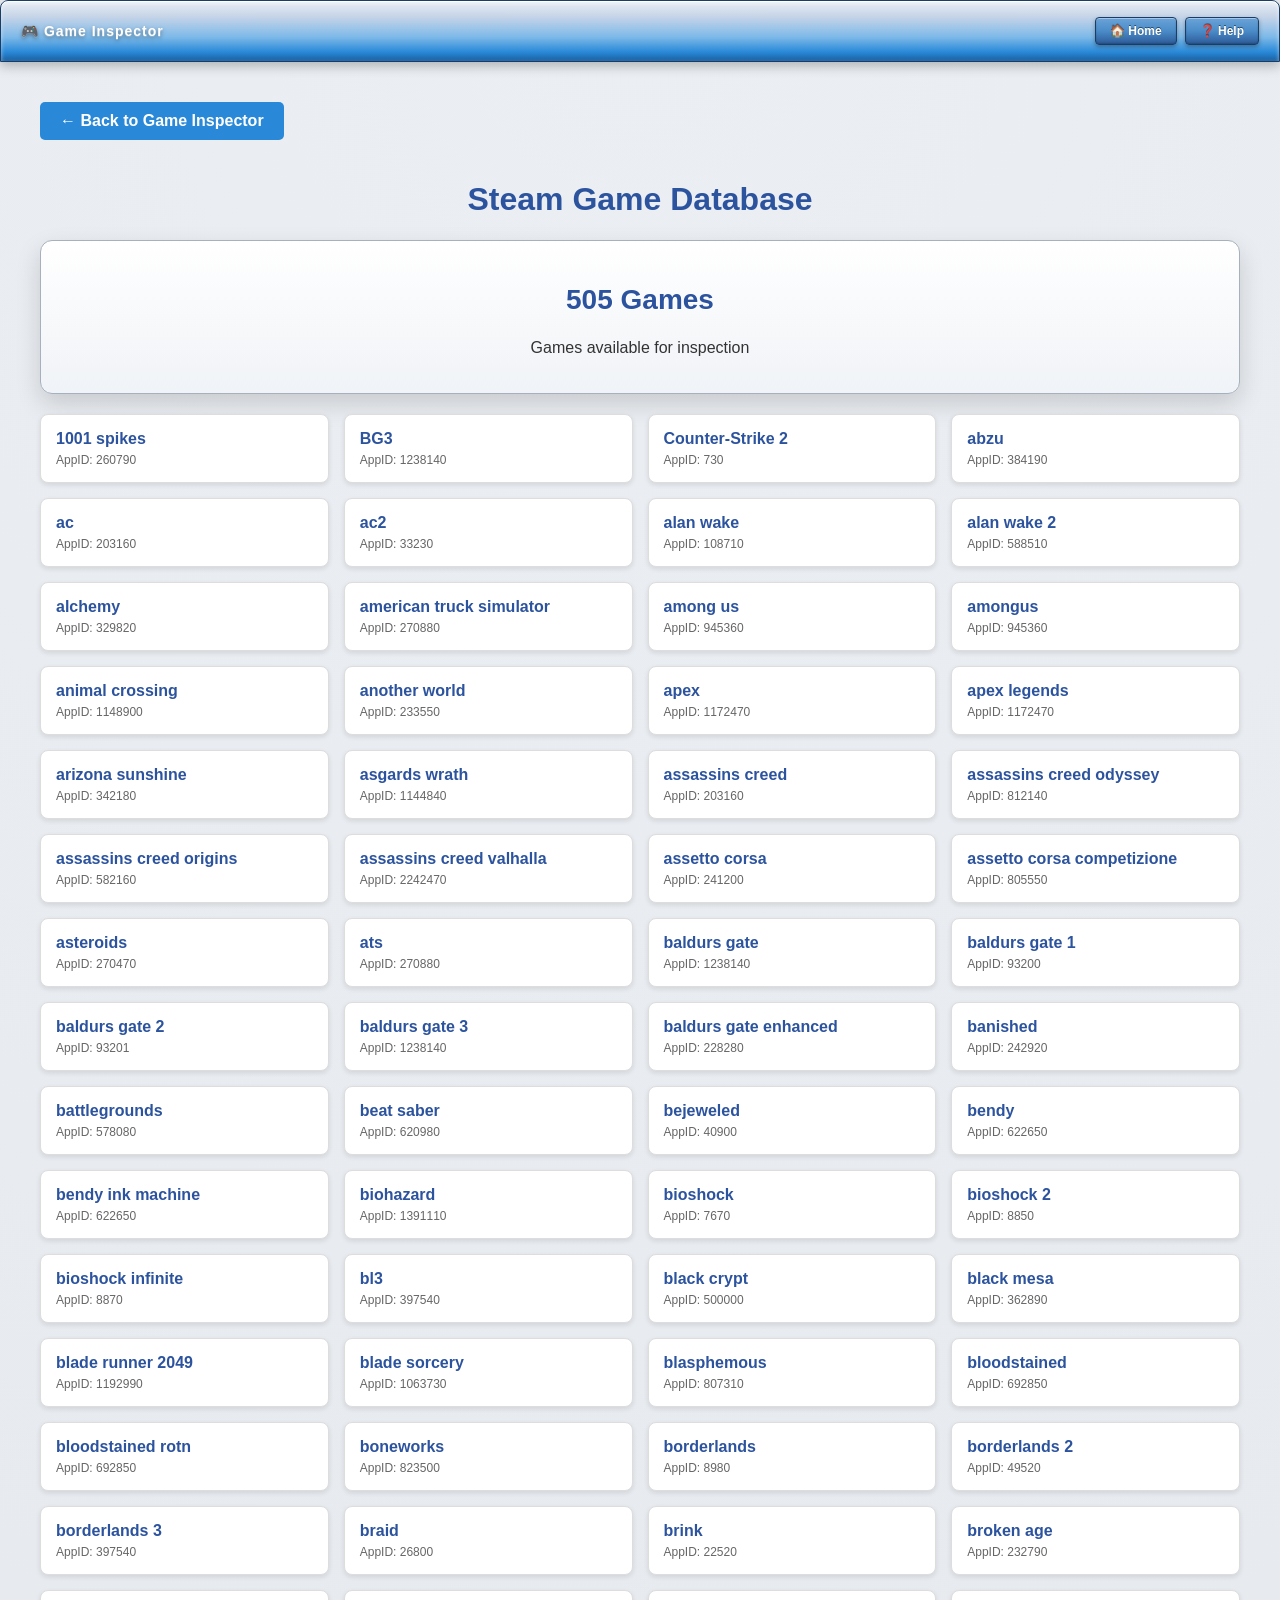
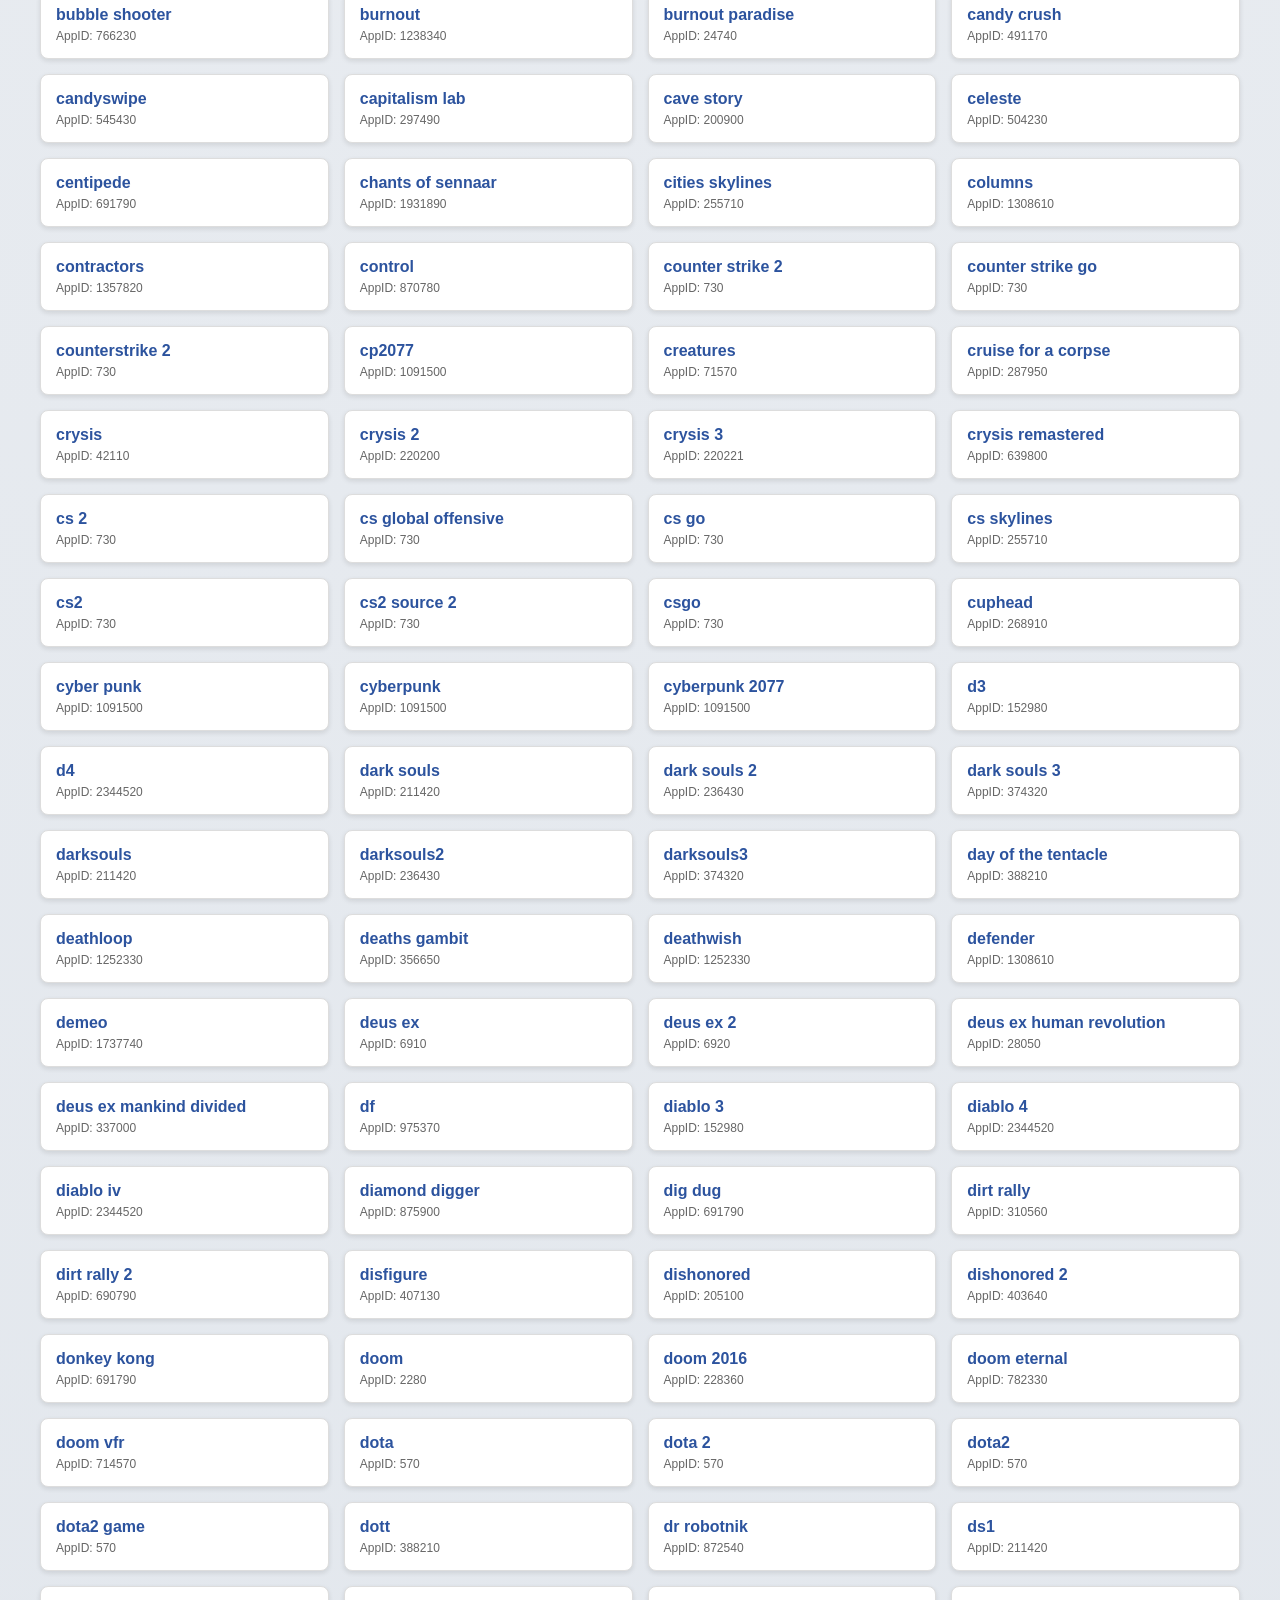
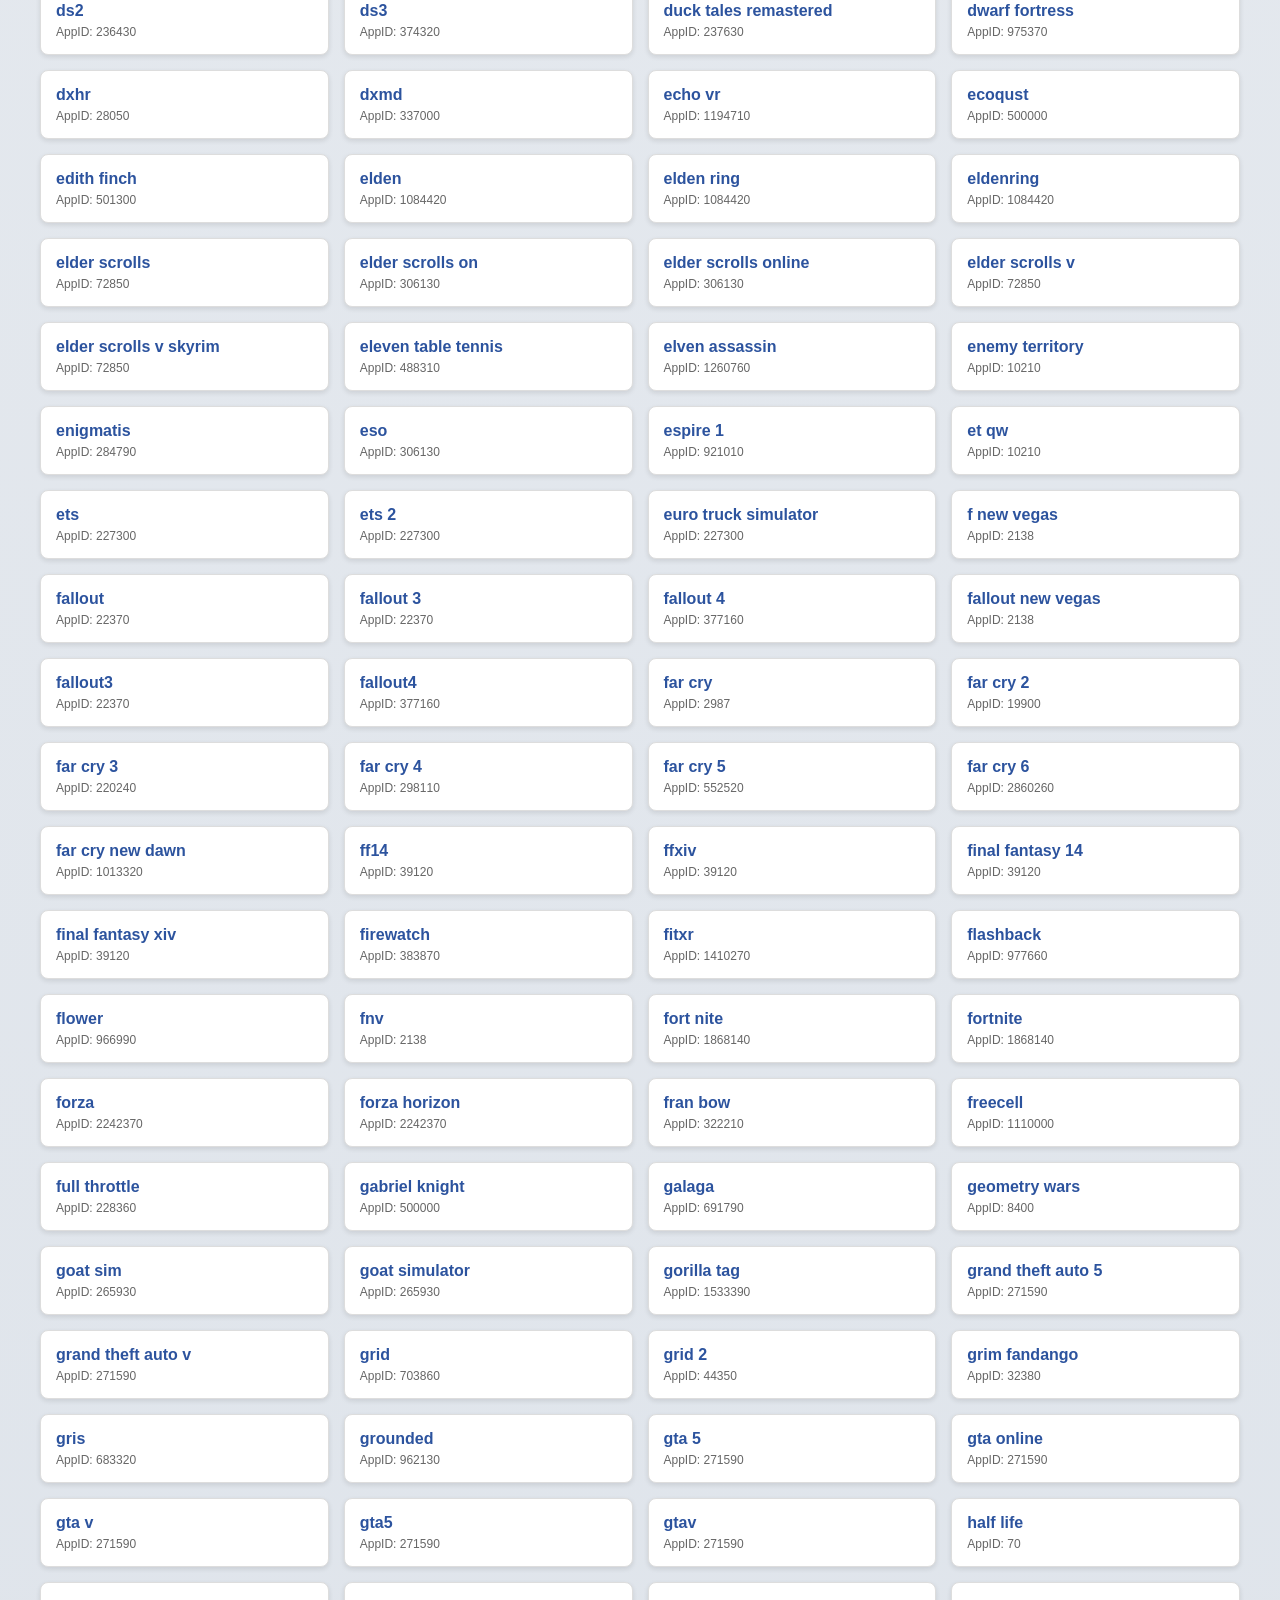
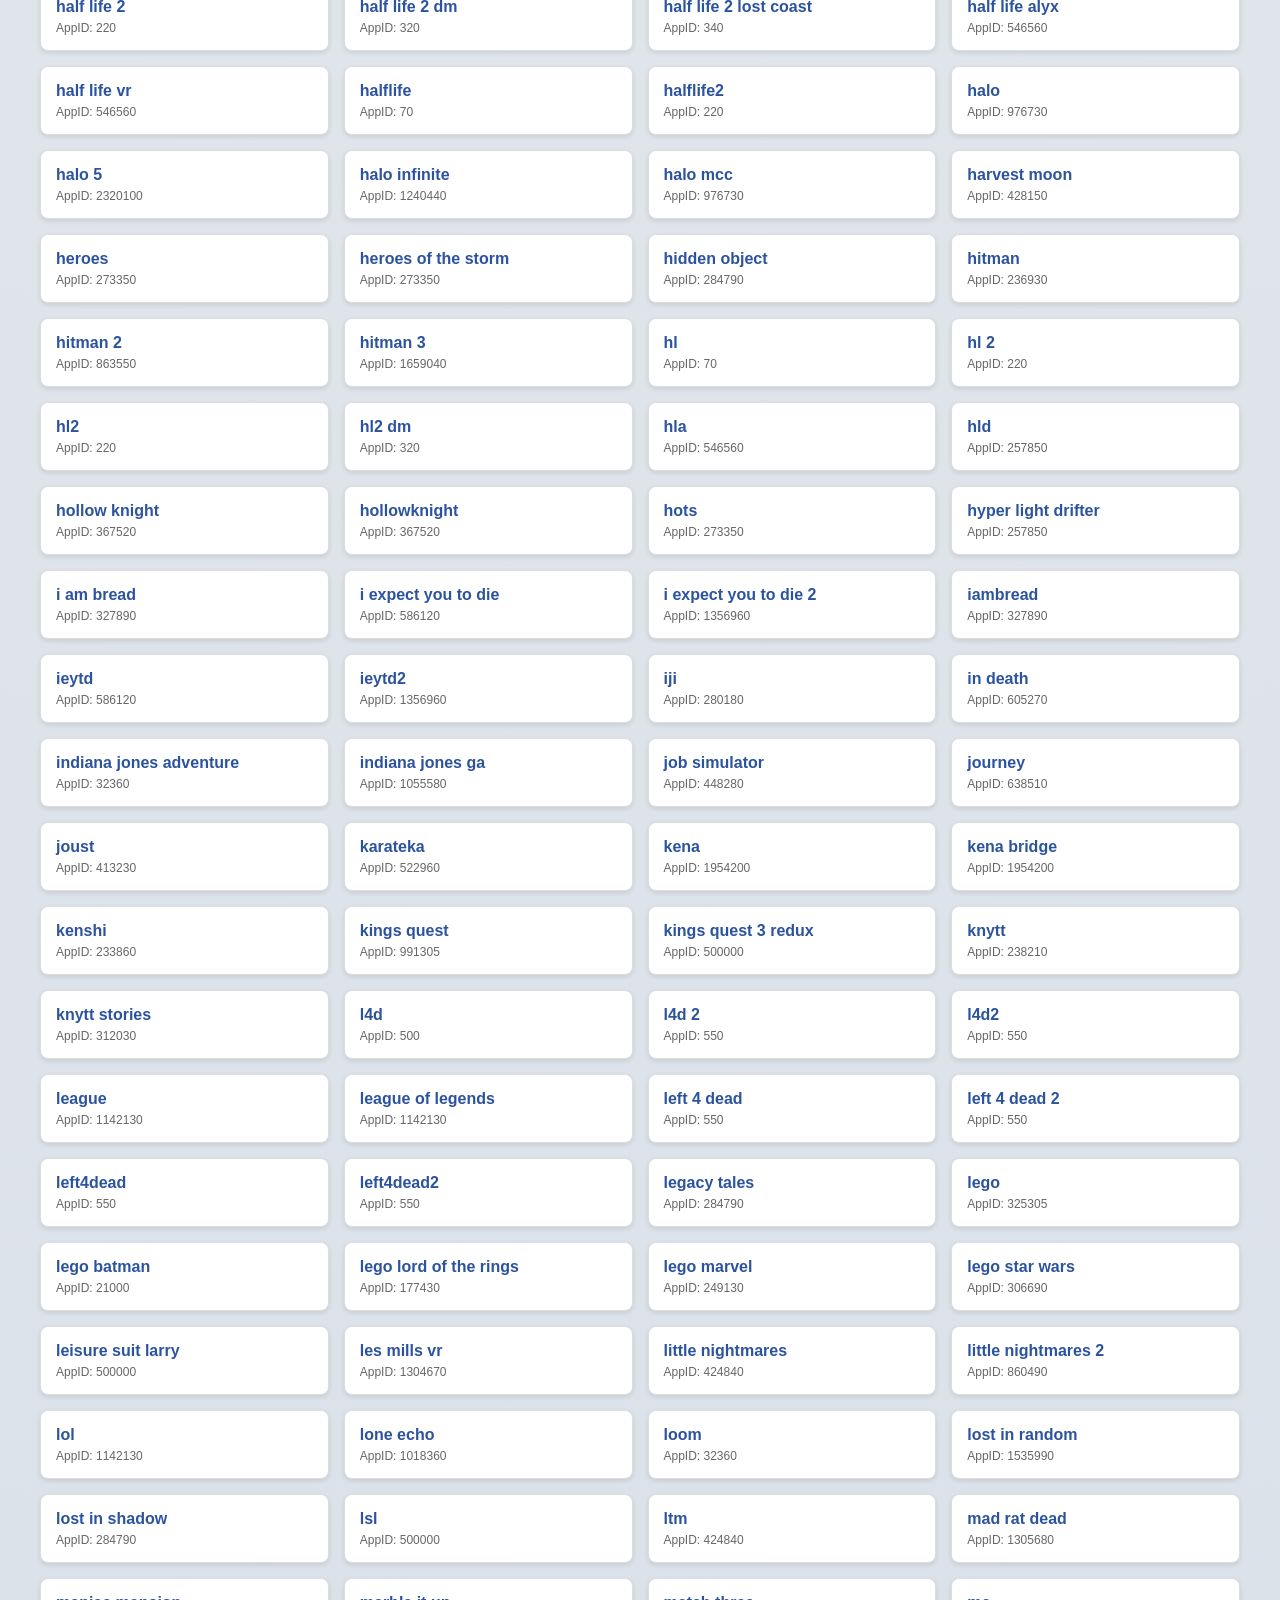
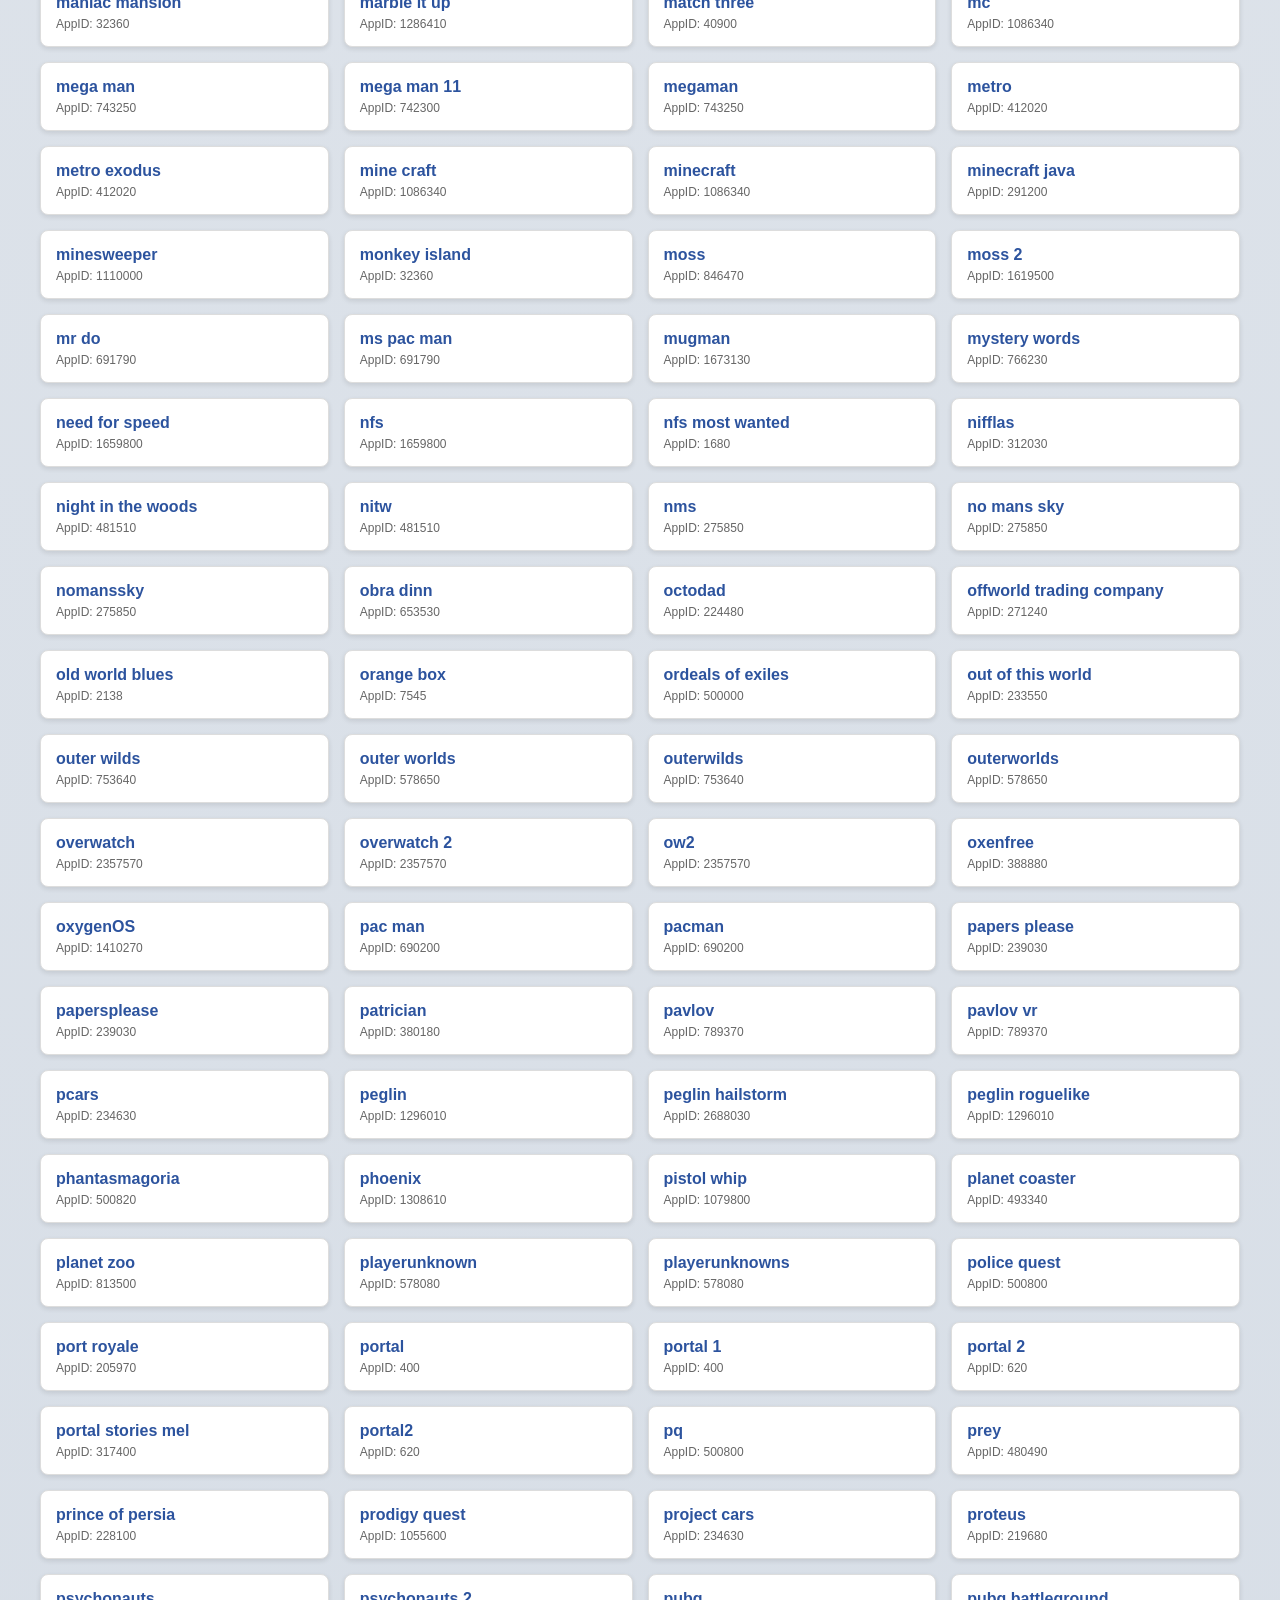
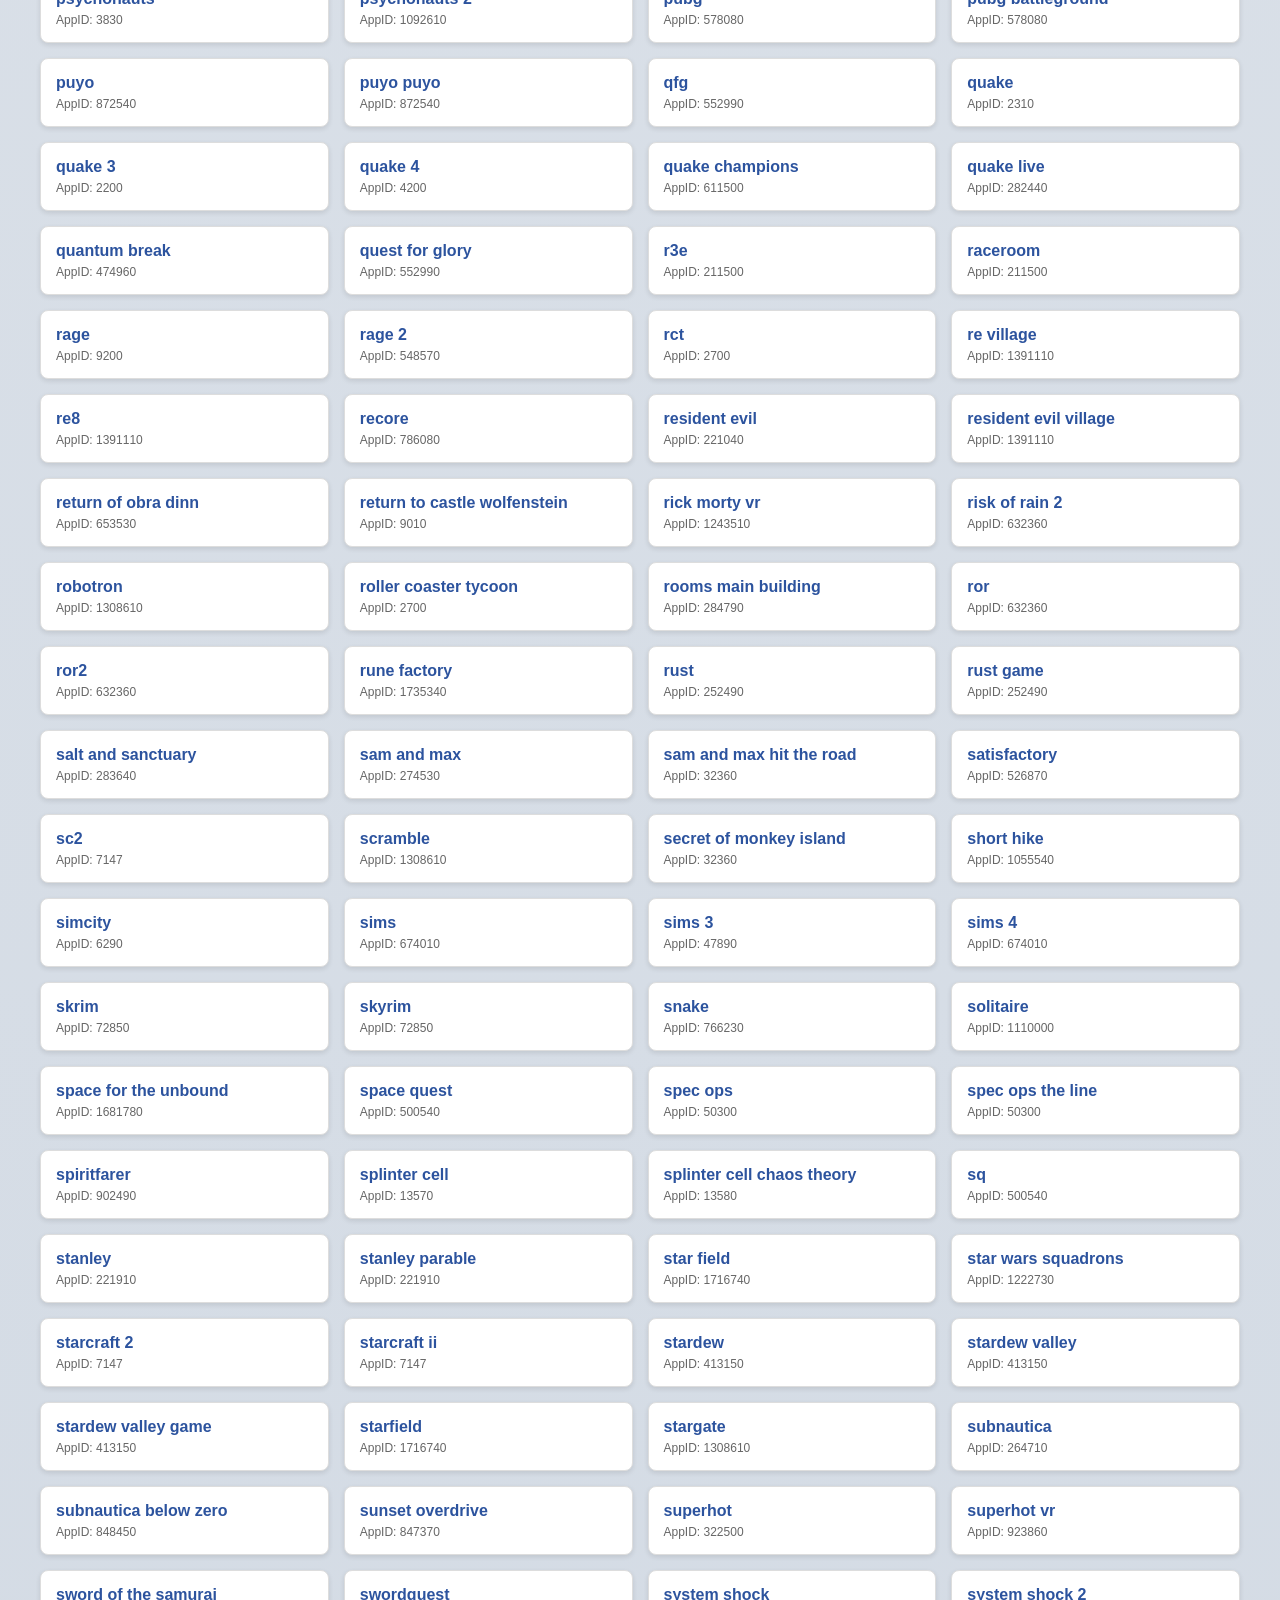
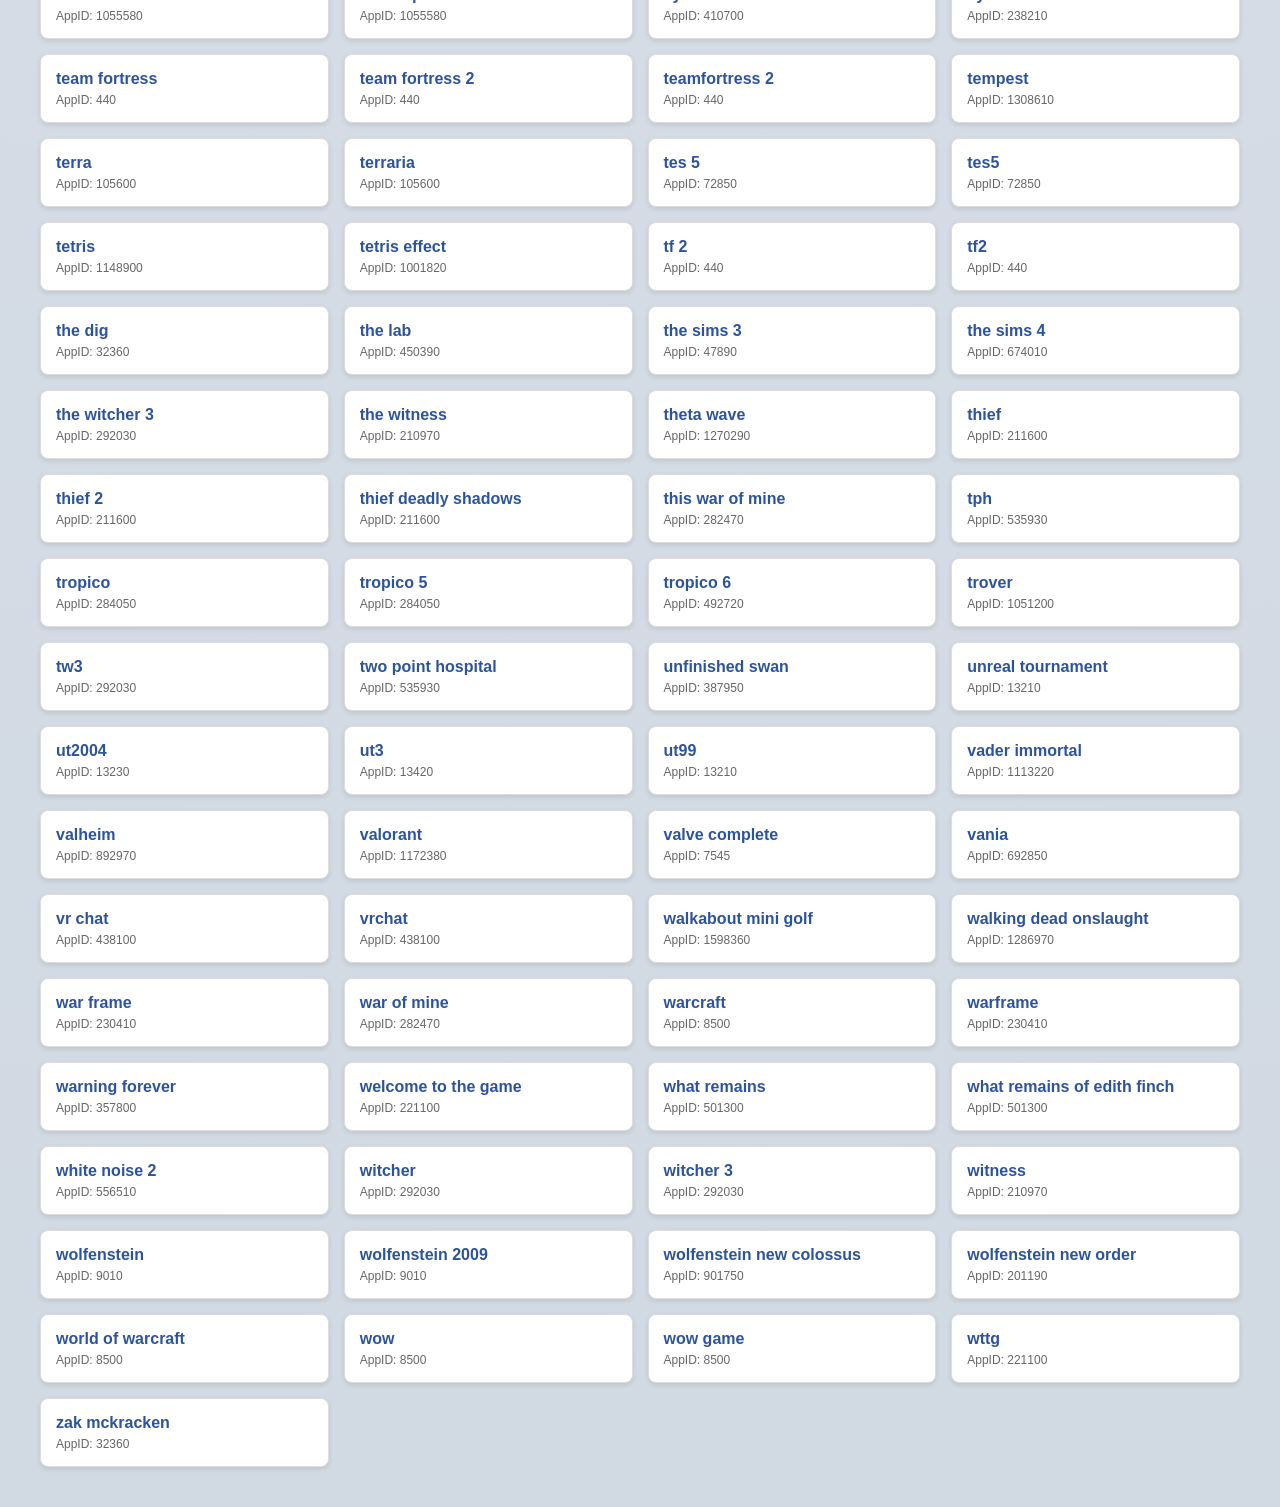
==== gamelist.html @ e7cc4b13 "Version 2.0" ====
<!DOCTYPE html>
<html lang="en">
<head>
    <meta charset="UTF-8">
    <meta name="viewport" content="width=device-width, initial-scale=1.0">
    <title>Steam Game Database - Game Inspector</title>
    <link rel="stylesheet" href="CSS & JS/style.css">

</head>
<body>
    <!-- Glossy Taskbar -->
    <div class="glossy-taskbar">
        <div class="taskbar-content">
            <div class="taskbar-logo">🎮 Game Inspector</div>
            <div class="taskbar-buttons">
                <a href="index.html" class="taskbar-btn" style="text-decoration: none; color: white;">🏠 Home</a>
                <a href="index.html#help" class="taskbar-btn" style="text-decoration: none; color: white;">❓ Help</a>
            </div>
        </div>
    </div>

    <div class="game-list-container">
        <a href="index.html" class="back-btn">← Back to Game Inspector</a>
        
        <h1 style="color: #2c539e; text-align: center;">Steam Game Database</h1>
        
        <div class="game-stats">
            <h2 id="total-games">Loading...</h2>
            <p>Games available for inspection</p>
        </div>
        
        <div id="game-list" class="game-grid">
            <!-- Games will be populated here -->
        </div>
    </div>

    <script src="CSS & JS/script.js"></script>
    <script>
        // Function to display game list
        function displayGameList() {
            // Wait for GAME_DATABASE to be available
            if (typeof GAME_DATABASE === 'undefined') {
                setTimeout(displayGameList, 100);
                return;
            }
            
            const gameListDiv = document.getElementById('game-list');
            const totalGamesDiv = document.getElementById('total-games');
            
            // Get all game names (keys) from database
            const gameNames = Object.keys(GAME_DATABASE);
            const totalGames = gameNames.length;
            
            // Update total count
            totalGamesDiv.textContent = `${totalGames} Games`;
            
            // Create game items
            gameNames.sort().forEach(gameName => {
                const gameId = GAME_DATABASE[gameName];
                
                const gameItem = document.createElement('div');
                gameItem.className = 'game-item';
                gameItem.innerHTML = `
                    <div class="game-name">${gameName}</div>
                    <div class="game-id">AppID: ${gameId}</div>
                `;
                
                // Make it clickable to go back to inspector
                gameItem.style.cursor = 'pointer';
                gameItem.onclick = () => {
                    // Store the game name in localStorage to pre-fill the input
                    localStorage.setItem('selectedGame', gameName);
                    window.location.href = 'index.html';
                };
                
                gameListDiv.appendChild(gameItem);
            });
        }
        
        // Load the game list when page loads
        window.addEventListener('load', displayGameList);
    </script>
</body>
</html>
---- CSS & JS/style.css ----
/* Tổng thể nền tảng Web 2.0 */
body {
    background-color: #d1d9e3;
    background-image: radial-gradient(circle at top, #ebeef2 0%, #d1d9e3 100%);
    font-family: "Segoe UI", Tahoma, Geneva, Verdana, sans-serif;
    color: #333;
    margin: 20px;
}

h2 {
    color: #2c539e;
    text-shadow: 1px 1px 0px #fff;
    font-size: 28px;
}

/* Ô nhập liệu bóng loáng */
input[type="text"] {
    padding: 10px;
    border: 1px solid #999;
    border-radius: 20px; /* Bo tròn kiểu Web 2.0 */
    box-shadow: inset 0 2px 4px rgba(0,0,0,0.2);
    outline: none;
    font-size: 14px;
}

/* Nút bấm hiệu ứng Glass/Glossy */
button, .ios-btn {
    background: linear-gradient(to bottom, #7db9e8 0%, #2989d8 50%, #1e5799 100%);
    border: 1px solid #143d6b;
    border-radius: 6px;
    color: white;
    padding: 8px 18px;
    font-weight: bold;
    cursor: pointer;
    text-shadow: 0 -1px 0 rgba(0,0,0,0.5);
    box-shadow: 0 2px 5px rgba(0,0,0,0.3), inset 0 1px 0 rgba(255,255,255,0.4);
    transition: all 0.2s;
}

button:hover, .ios-btn:hover {
    background: linear-gradient(to bottom, #8ec5f0 0%, #3596e8 50%, #2262ab 100%);
    box-shadow: 0 3px 8px rgba(0,0,0,0.4), inset 0 1px 0 rgba(255,255,255,0.5);
}

button:active, .ios-btn:active {
    box-shadow: inset 0 2px 5px rgba(0,0,0,0.5);
    transform: translateY(1px);
}

/* Card chứa thông tin game */
.glossy-card {
    background: #fdfdfd;
    background: linear-gradient(to bottom, #ffffff 0%, #f0f3f7 100%);
    border: 1px solid #a6b1bd;
    border-radius: 12px;
    padding: 20px;
    box-shadow: 0 10px 25px rgba(0,0,0,0.15);
    margin-top: 20px;
}

.glossy-card h1 {
    color: #1a3a6d;
    border-bottom: 2px solid #2989d8;
    padding-bottom: 10px;
    margin-top: 0;
}

/* Các hàng thông tin */
.ios-row {
    background: #fff;
    border: 1px solid #ddd;
    margin-bottom: 2px;
    padding: 12px;
    display: flex;
    justify-content: space-between;
    box-shadow: 0 1px 2px rgba(0,0,0,0.05);
}

/* Phần hiển thị Review */
.ios-section {
    border: 1px solid #c0cdd9;
    background: #fff;
    border-radius: 8px;
    overflow: hidden;
    margin-bottom: 15px;
}

/* Grid Artworks bóng bẩy */
.artwork-frame {
    border: 4px solid #fff;
    outline: 1px solid #ccc;
    box-shadow: 0 5px 15px rgba(0,0,0,0.2);
    transition: transform 0.3s cubic-bezier(0.175, 0.885, 0.32, 1.275);
}

.artwork-frame:hover {
    transform: scale(1.05);
    box-shadow: 0 8px 25px rgba(0,0,0,0.3);
}

/* Ảnh Screenshot */
.screenshot-gallery img {
    border: 5px solid white;
    box-shadow: 0 3px 10px rgba(0,0,0,0.2);
}

/* Hiệu ứng Loading */
.loading {
    color: #2989d8;
    font-weight: bold;
    text-transform: uppercase;
    letter-spacing: 2px;
    animation: pulse 1.5s infinite;
}

@keyframes pulse {
    0% { opacity: 1; }
    50% { opacity: 0.5; }
    100% { opacity: 1; }
}
input[type="text"] {
    padding: 10px;
    border: 1px solid #999;
    /* Thay đổi border-radius từ 20px thành 3px hoặc 4px */
    border-radius: 3px; 
    box-shadow: inset 0 1px 3px rgba(0,0,0,0.1); /* Đổ bóng nhẹ phía trong */
    outline: none;
    font-size: 14px;
    background-color: white;
}

.artwork-frame {
    background: #fff;
    padding: 10px;
    border: 1px solid #ccc;
    box-shadow: 0 4px 10px rgba(0,0,0,0.2);
    display: flex;
    justify-content: center;
    align-items: center;
    overflow: hidden;
    /* Giới hạn kích thước khung */
    max-width: 450px; 
    margin: 0 auto;
}

.artwork-frame img {
    /* Ép ảnh phải vừa khít khung nhưng không quá 500px */
    max-width: 100%;
    max-height: 400px; 
    display: block;
    object-fit: contain; /* Giữ nguyên tỉ lệ ảnh, không bị méo */
    cursor: pointer;
    transition: transform 0.3s;
}

.artwork-frame img:hover {
    transform: scale(1.02);
}

.tag-pill {
    display: inline-block;
    background: #f1f5f9;
    border: 1px solid #cbd5e1;
    border-radius: 4px;
    padding: 2px 8px;
    margin: 3px;
    font-size: 11px;
    color: #475569;
    font-weight: 500;
}

.ios-btn {
    background: linear-gradient(to bottom, #4c89d4 0%, #215a9a 100%);
    border: 1px solid #1a4677;
    border-radius: 4px;
    color: white;
    padding: 6px 12px;
    font-size: 12px;
    font-weight: bold;
    cursor: pointer;
    text-shadow: 0 -1px 0 rgba(0,0,0,0.5);
    box-shadow: inset 0 1px 0 rgba(255,255,255,0.3), 0 1px 2px rgba(0,0,0,0.2);
}

.ios-btn:active {
    background: #1a4677;
    box-shadow: inset 0 2px 5px rgba(0,0,0,0.5);
}

/* ============ GLOSSY TASKBAR 2010s STYLE ============ */
.glossy-taskbar {
    background: linear-gradient(to bottom, 
        #e8eef5 0%,
        #c8d5e8 25%,
        #7db9e8 60%,
        #2989d8 85%,
        #1a5fa0 100%);
    border: 1px solid #1a3d66;
    border-radius: 8px 8px 0 0;
    padding: 0;
    margin: -20px -20px 20px -20px;
    box-shadow: 
        inset 0 1px 0 rgba(255,255,255,0.8),
        inset 0 2px 4px rgba(255,255,255,0.5),
        0 4px 12px rgba(0,0,0,0.25);
    height: 60px;
    display: flex;
    align-items: center;
    position: relative;
}

.glossy-taskbar::before {
    content: '';
    position: absolute;
    top: 0;
    left: 0;
    right: 0;
    height: 1px;
    background: linear-gradient(to right, 
        rgba(255,255,255,0.2), 
        rgba(255,255,255,0.6) 50%, 
        rgba(255,255,255,0.2));
    border-radius: 8px 8px 0 0;
}

.taskbar-content {
    display: flex;
    justify-content: space-between;
    align-items: center;
    width: 100%;
    padding: 0 20px;
    position: relative;
    z-index: 1;
}

.taskbar-logo {
    font-weight: bold;
    color: white;
    font-size: 14px;
    text-shadow: 0 2px 4px rgba(0,0,0,0.4), 0 1px 0 rgba(255,255,255,0.3);
    letter-spacing: 1px;
}

.taskbar-buttons {
    display: flex;
    gap: 8px;
}

.taskbar-btn {
    background: linear-gradient(to bottom, 
        #6ba3d8 0%, 
        #4a8cc8 50%, 
        #2d5b99 100%);
    border: 1px solid #1a3d66;
    border-radius: 4px;
    color: white;
    padding: 6px 14px;
    font-size: 12px;
    font-weight: bold;
    cursor: pointer;
    text-shadow: 0 -1px 0 rgba(0,0,0,0.5);
    box-shadow: 
        inset 0 1px 0 rgba(255,255,255,0.4),
        inset 0 -1px 2px rgba(0,0,0,0.2),
        0 2px 4px rgba(0,0,0,0.3);
    transition: all 0.15s ease;
    white-space: nowrap;
}

.taskbar-btn:hover {
    background: linear-gradient(to bottom,
        #7db9e8 0%,
        #5b9dd5 50%,
        #3d6ba8 100%);
    box-shadow: 
        inset 0 1px 0 rgba(255,255,255,0.5),
        inset 0 -1px 2px rgba(0,0,0,0.2),
        0 3px 6px rgba(0,0,0,0.4);
}

.taskbar-btn:active {
    background: linear-gradient(to bottom,
        #4a8cc8 0%,
        #2d5b99 50%,
        #1a3d66 100%);
    box-shadow: 
        inset 0 2px 4px rgba(0,0,0,0.4),
        inset 0 -1px 0 rgba(255,255,255,0.2),
        0 1px 2px rgba(0,0,0,0.2);
    transform: translateY(1px);
}

/* Responsive Taskbar */
@media (max-width: 768px) {
    .glossy-taskbar {
        height: 50px;
    }
    
    .taskbar-content {
        padding: 0 10px;
    }
    
    .taskbar-logo {
        font-size: 12px;
    }
    
    .taskbar-btn {
        padding: 4px 10px;
        font-size: 11px;
    }
    
    .taskbar-buttons {
        gap: 4px;
    }
}

        .game-list-container {
            max-width: 1200px;
            margin: 0 auto;
            padding: 20px;
        }
        .game-stats {
            background: linear-gradient(to bottom, #ffffff 0%, #f0f3f7 100%);
            border: 1px solid #a6b1bd;
            border-radius: 12px;
            padding: 20px;
            margin-bottom: 20px;
            box-shadow: 0 10px 25px rgba(0,0,0,0.15);
            text-align: center;
        }
        .game-grid {
            display: grid;
            grid-template-columns: repeat(auto-fill, minmax(250px, 1fr));
            gap: 15px;
        }
        .game-item {
            background: #fff;
            border: 1px solid #ddd;
            border-radius: 8px;
            padding: 15px;
            box-shadow: 0 2px 5px rgba(0,0,0,0.1);
            transition: transform 0.2s;
        }
        .game-item:hover {
            transform: translateY(-2px);
            box-shadow: 0 4px 10px rgba(0,0,0,0.15);
        }
        .game-name {
            font-weight: bold;
            color: #2c539e;
            margin-bottom: 5px;
        }
        .game-id {
            color: #666;
            font-size: 12px;
        }
        .back-btn {
            display: inline-block;
            margin-bottom: 20px;
            padding: 10px 20px;
            background: #2989d8;
            color: white;
            text-decoration: none;
            border-radius: 5px;
            font-weight: bold;
        }
        .back-btn:hover {
            background: #1e5799;
        }
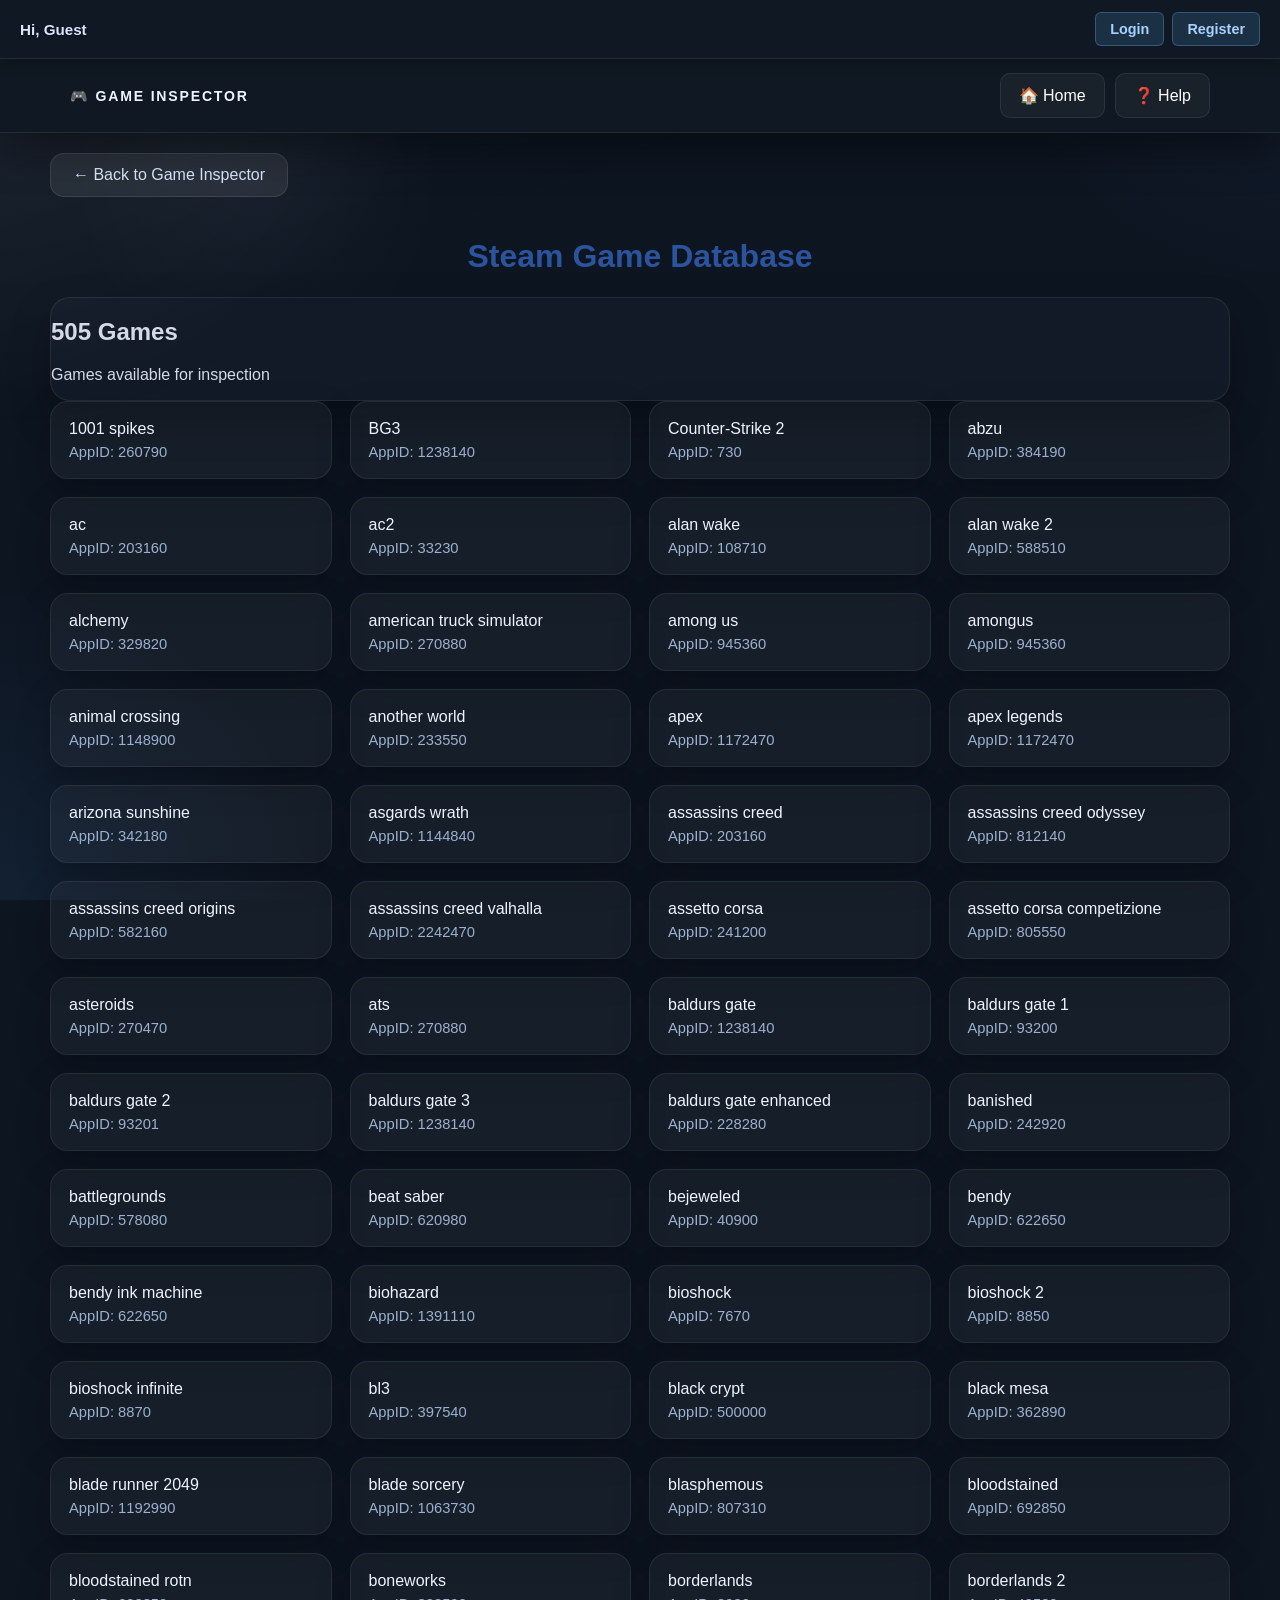
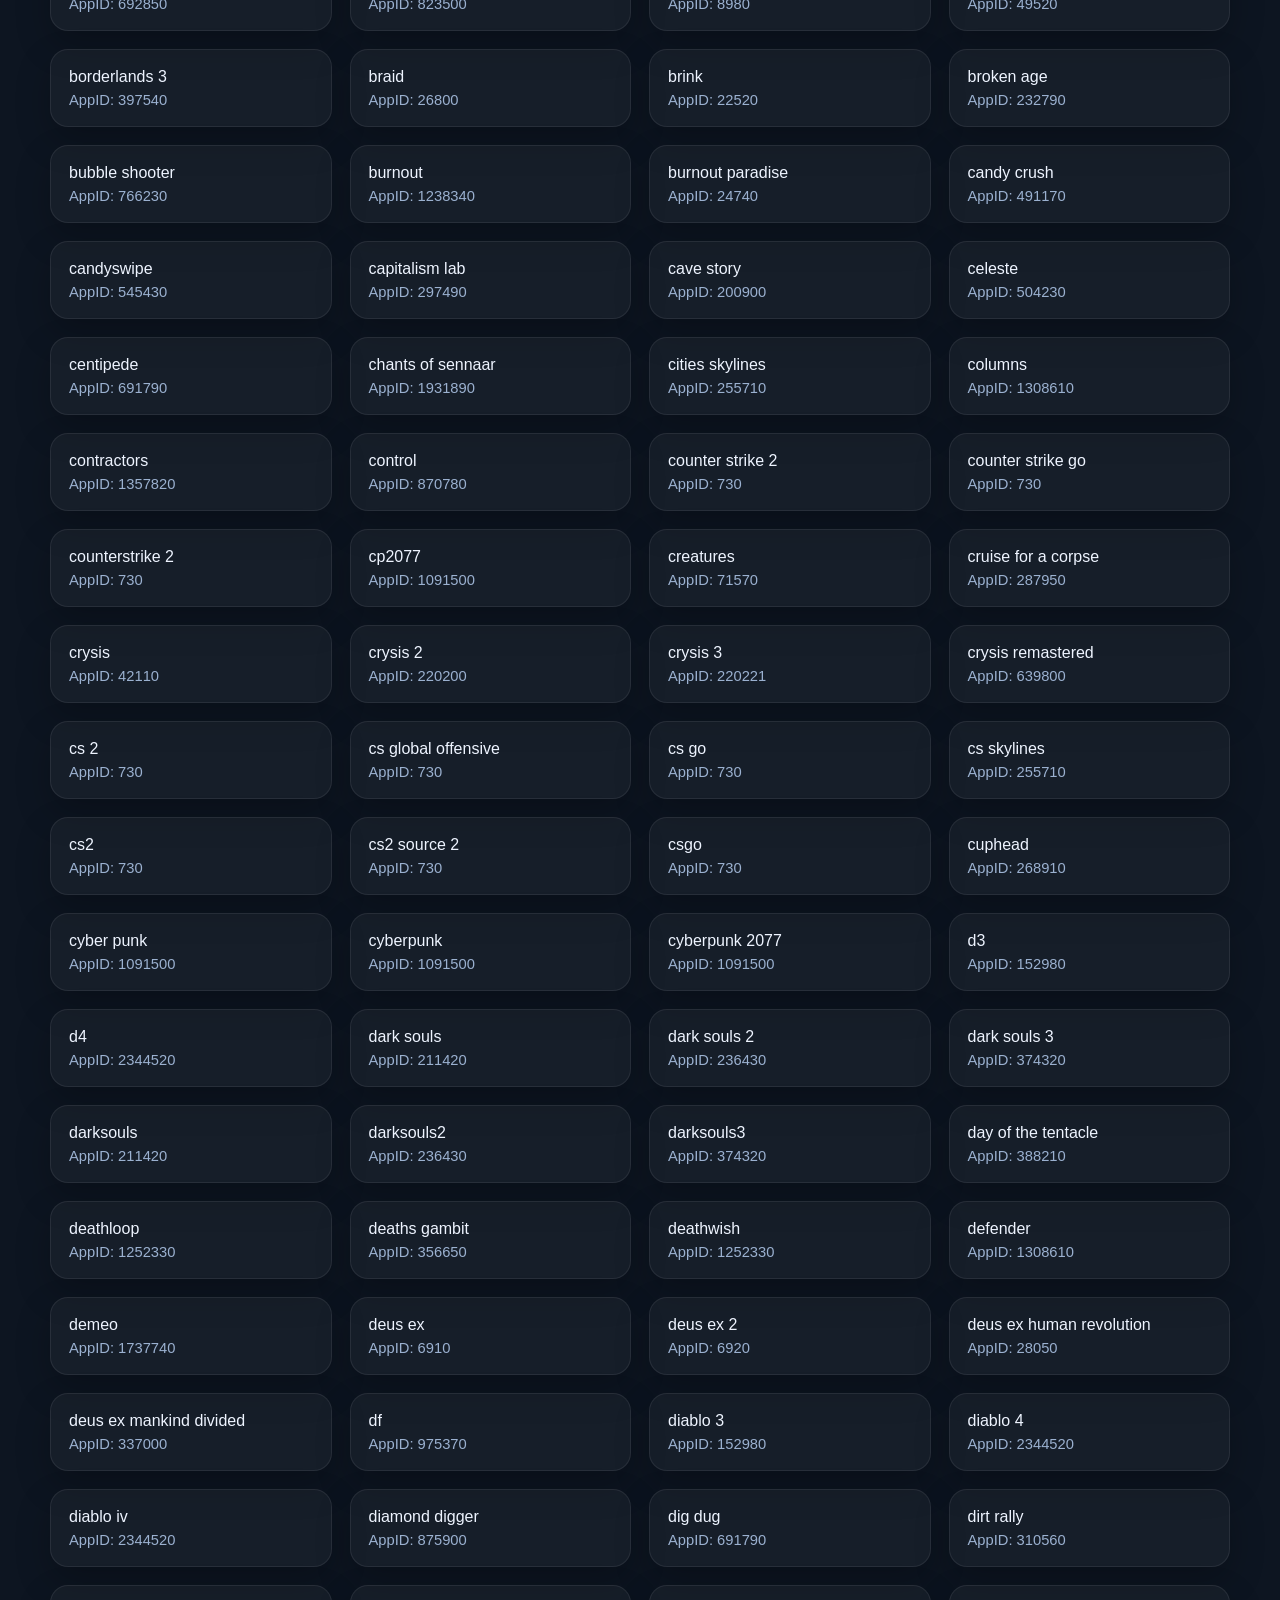
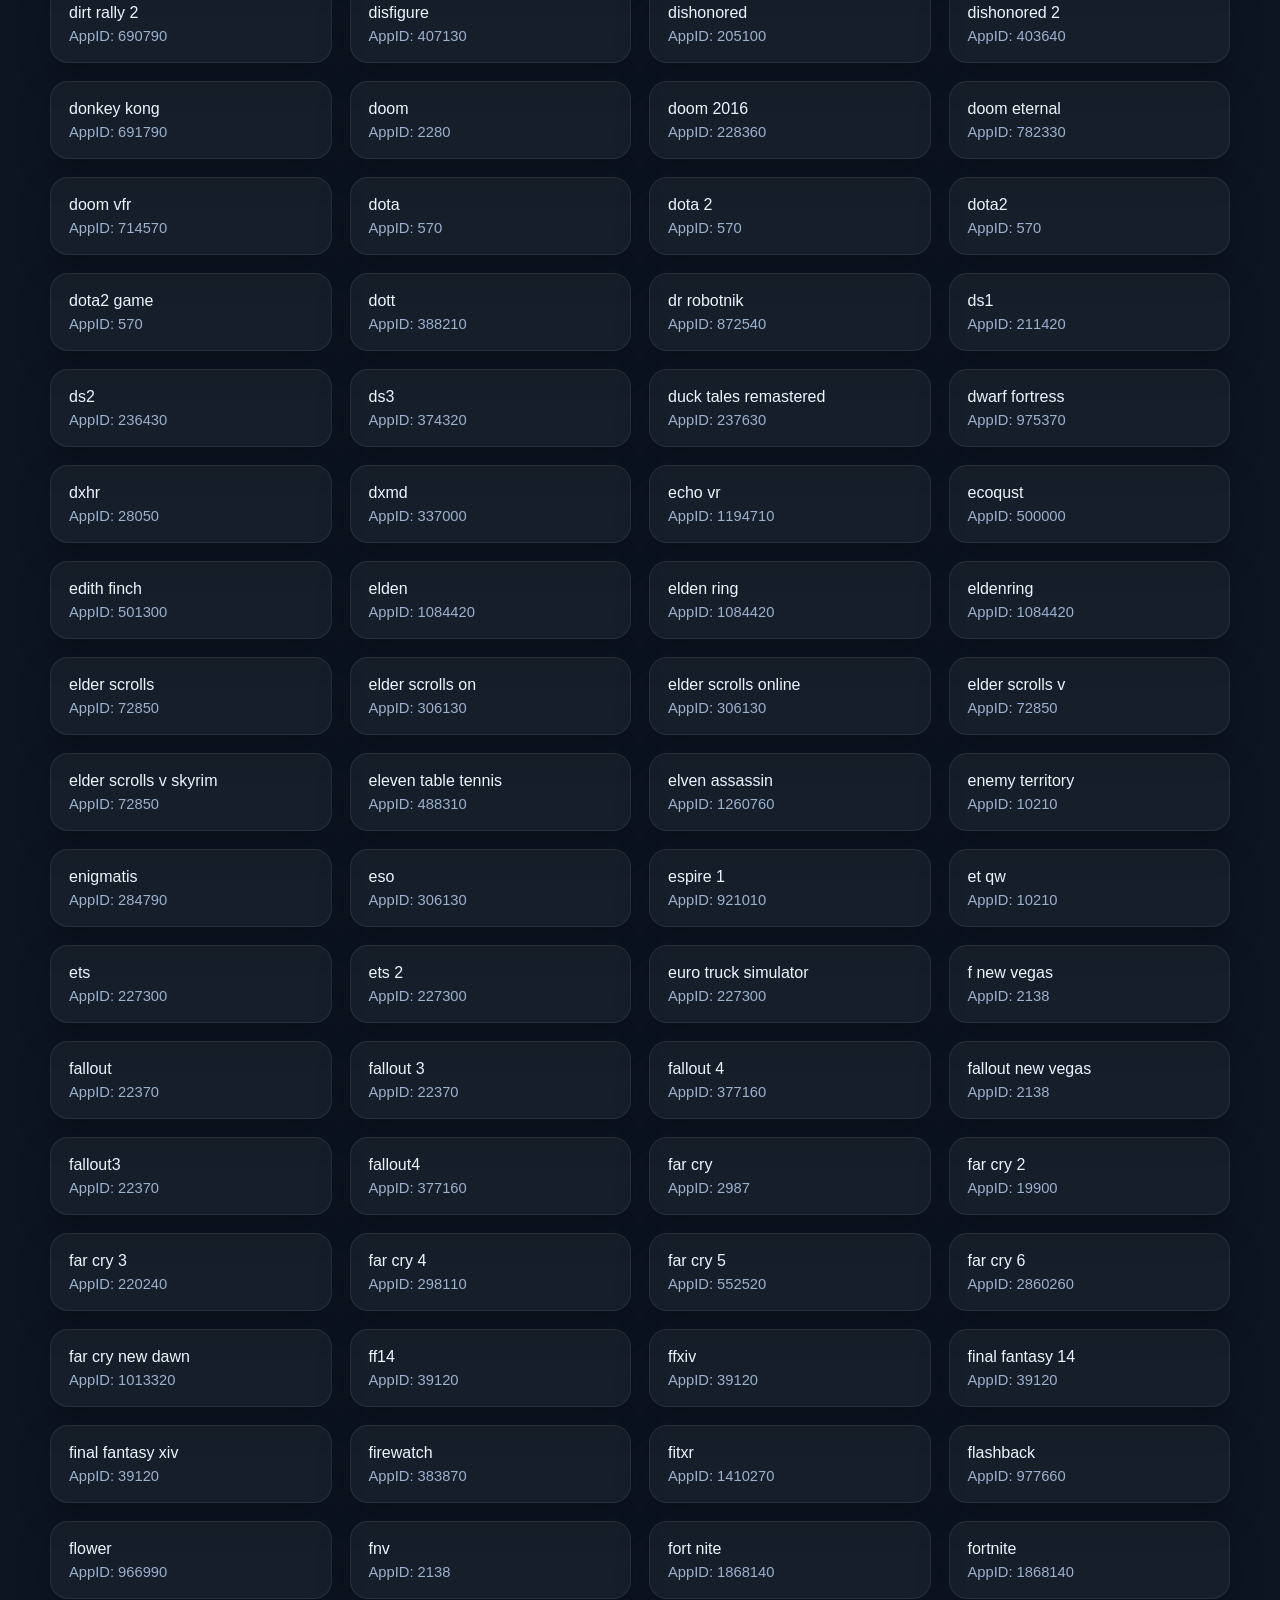
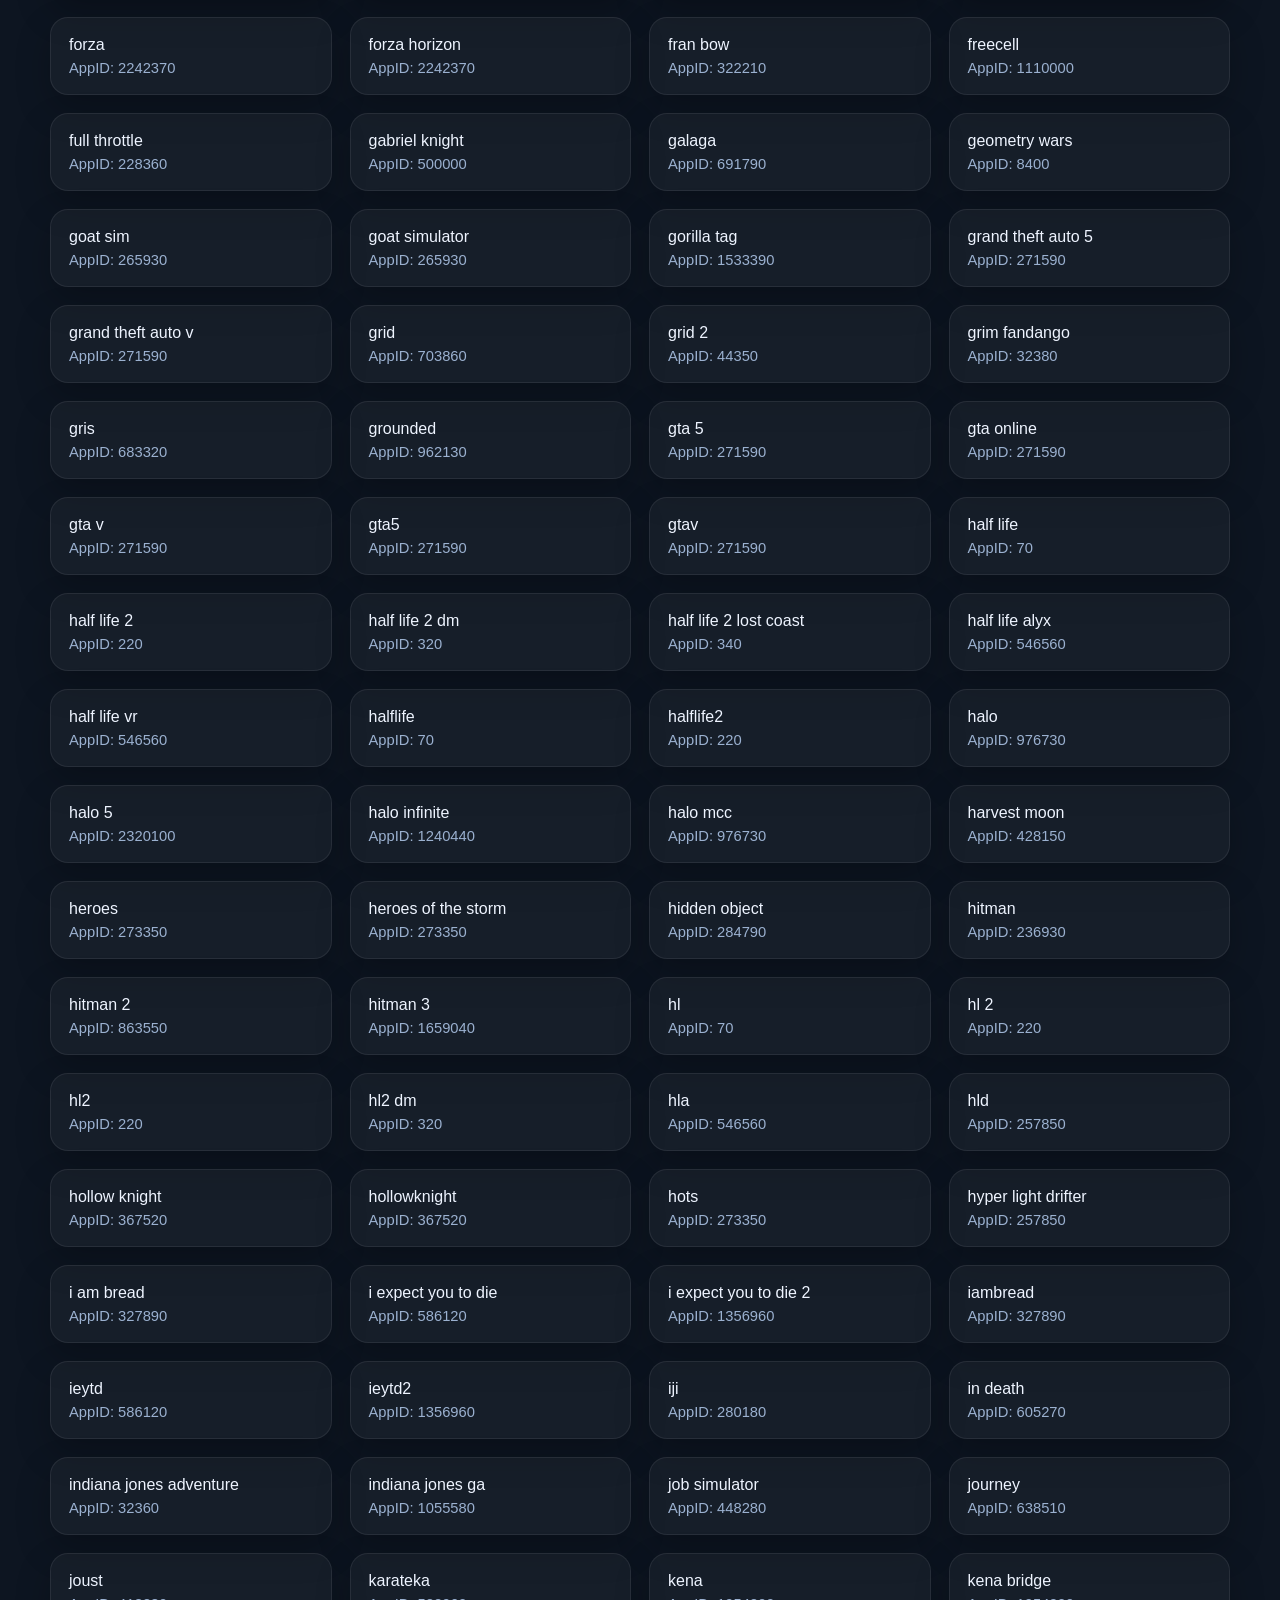
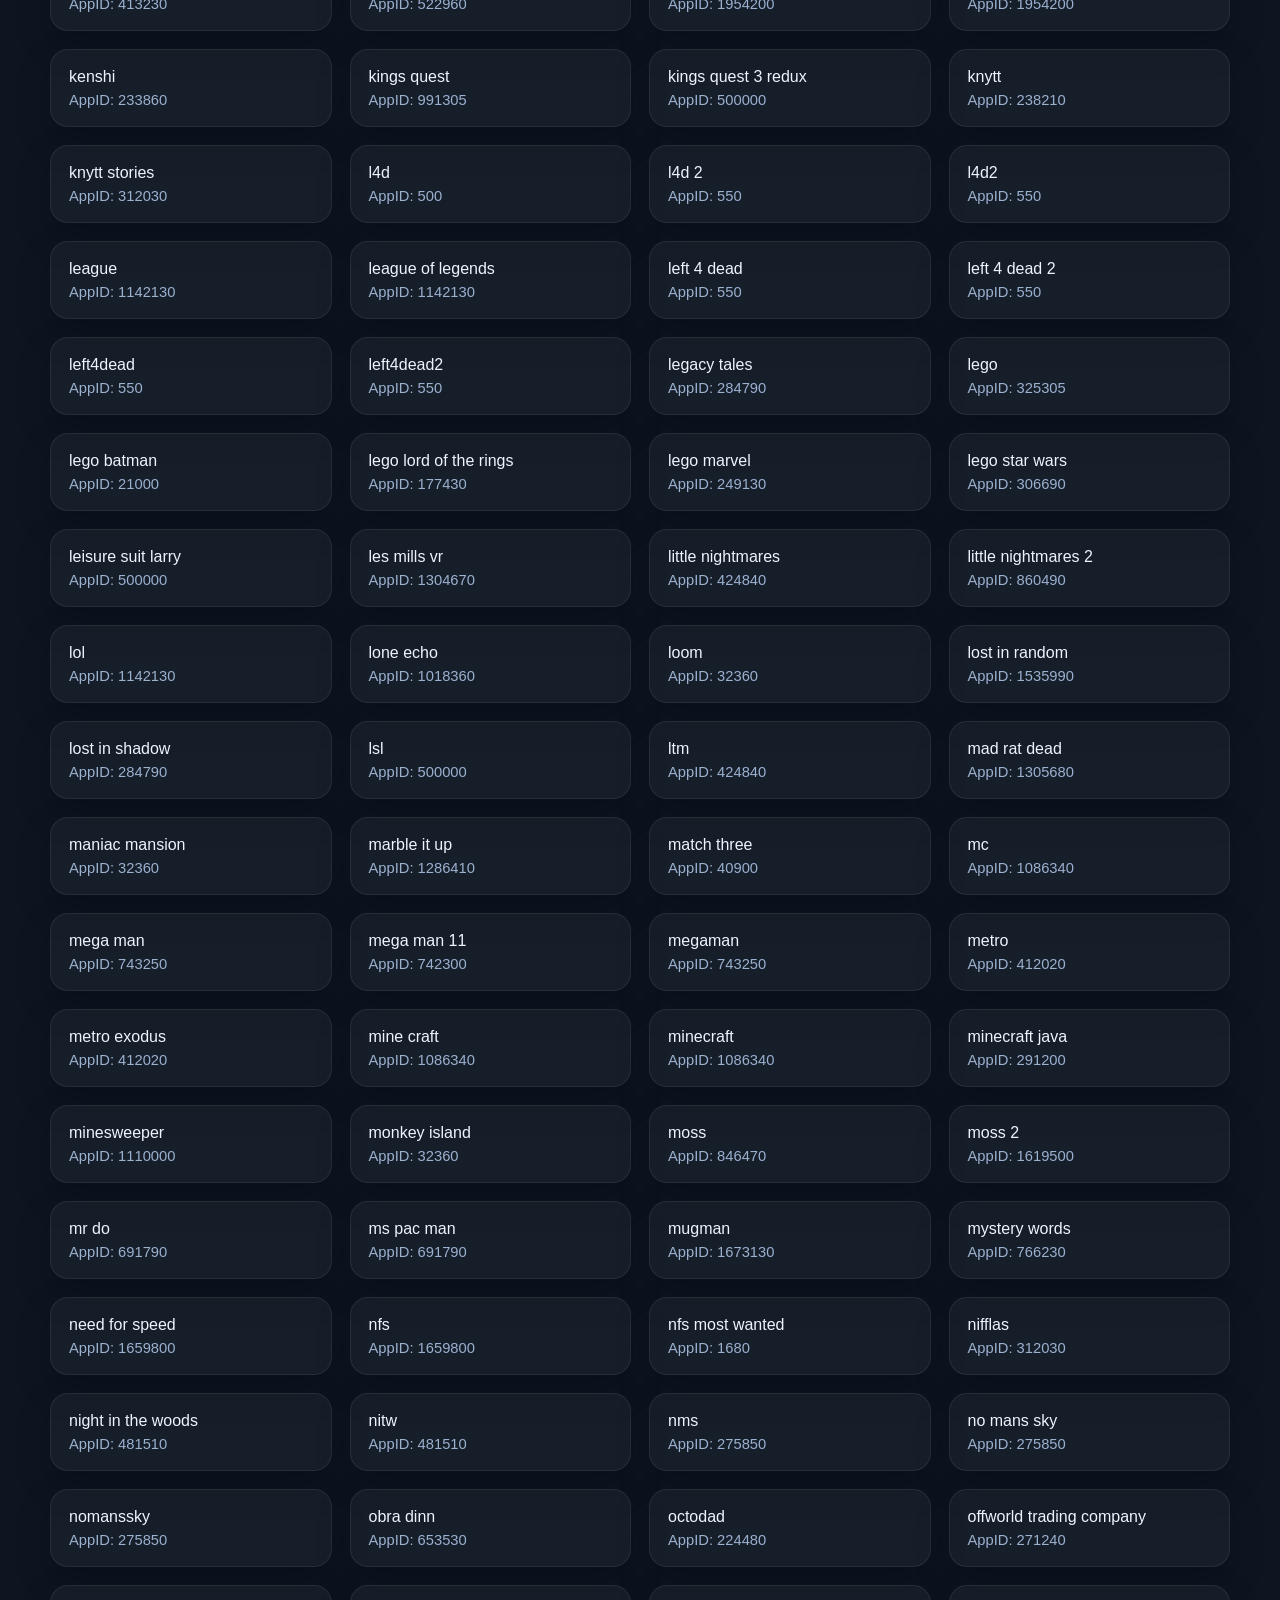
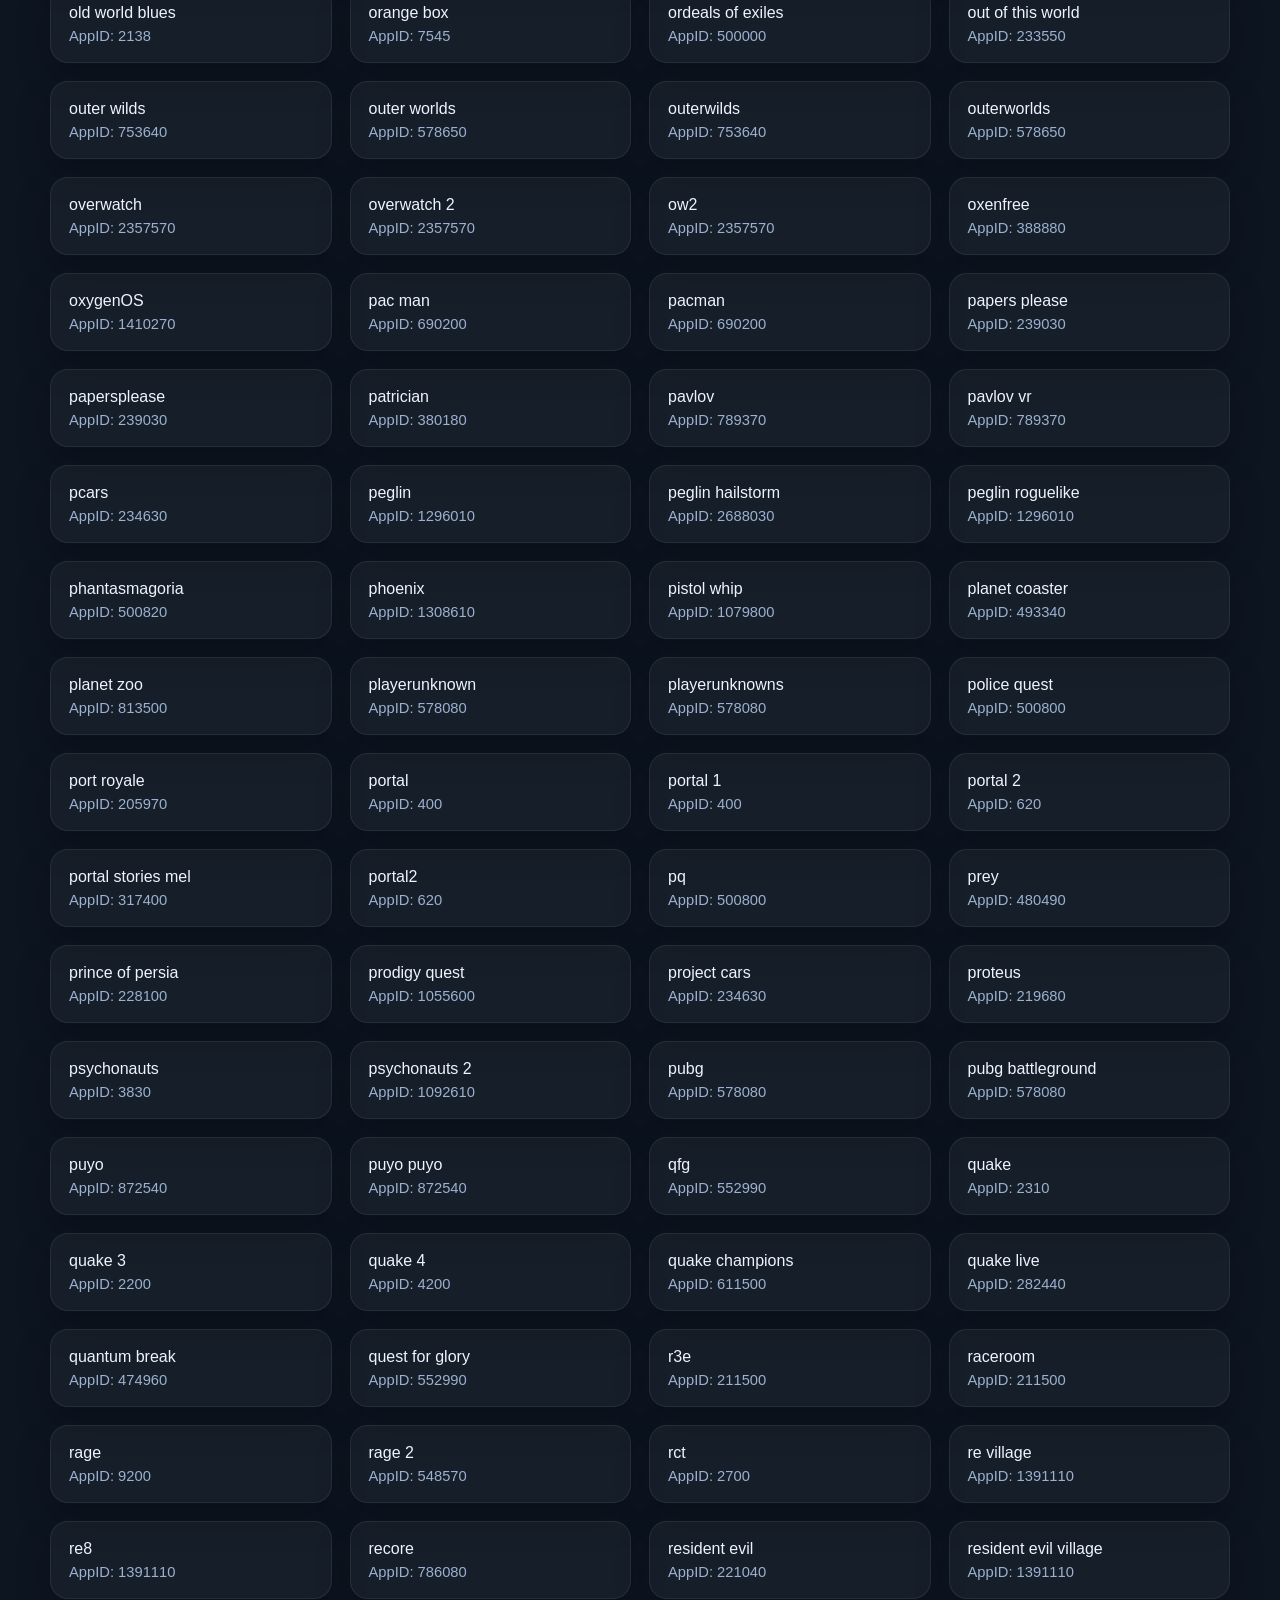
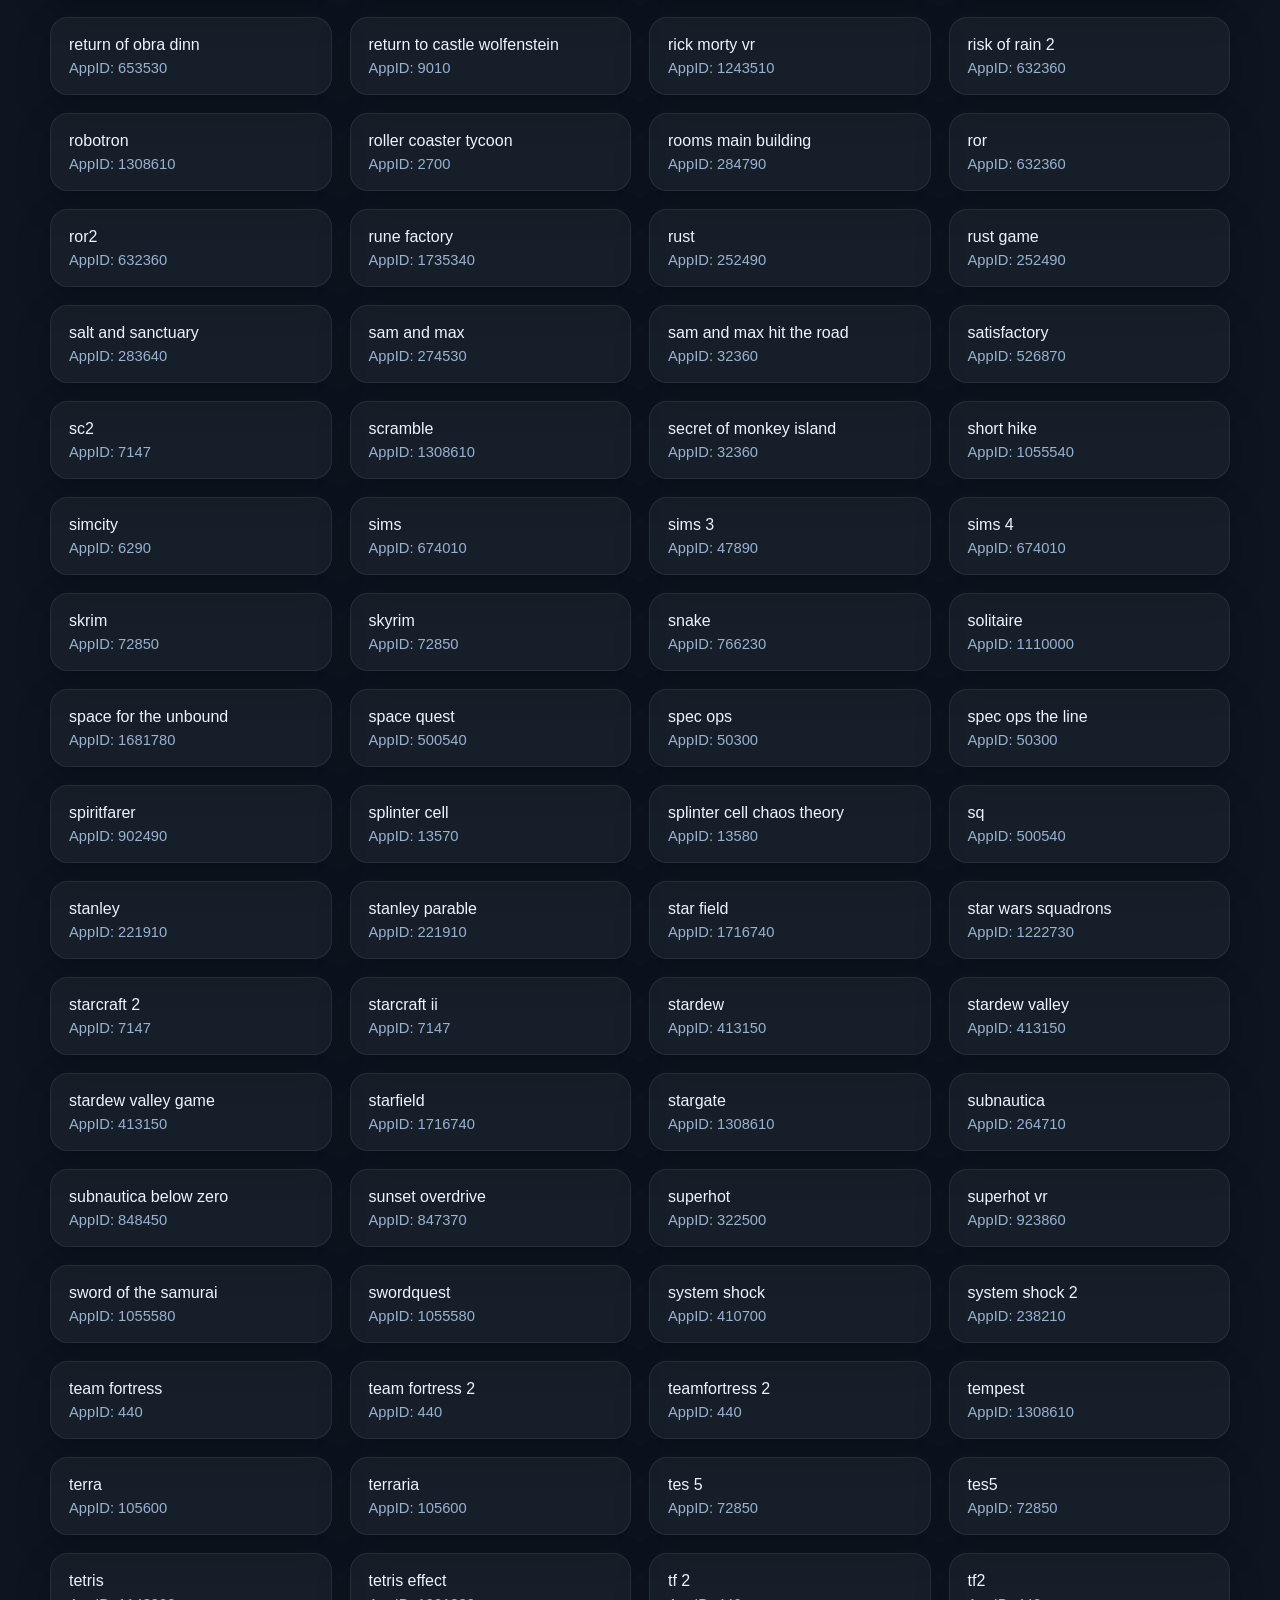
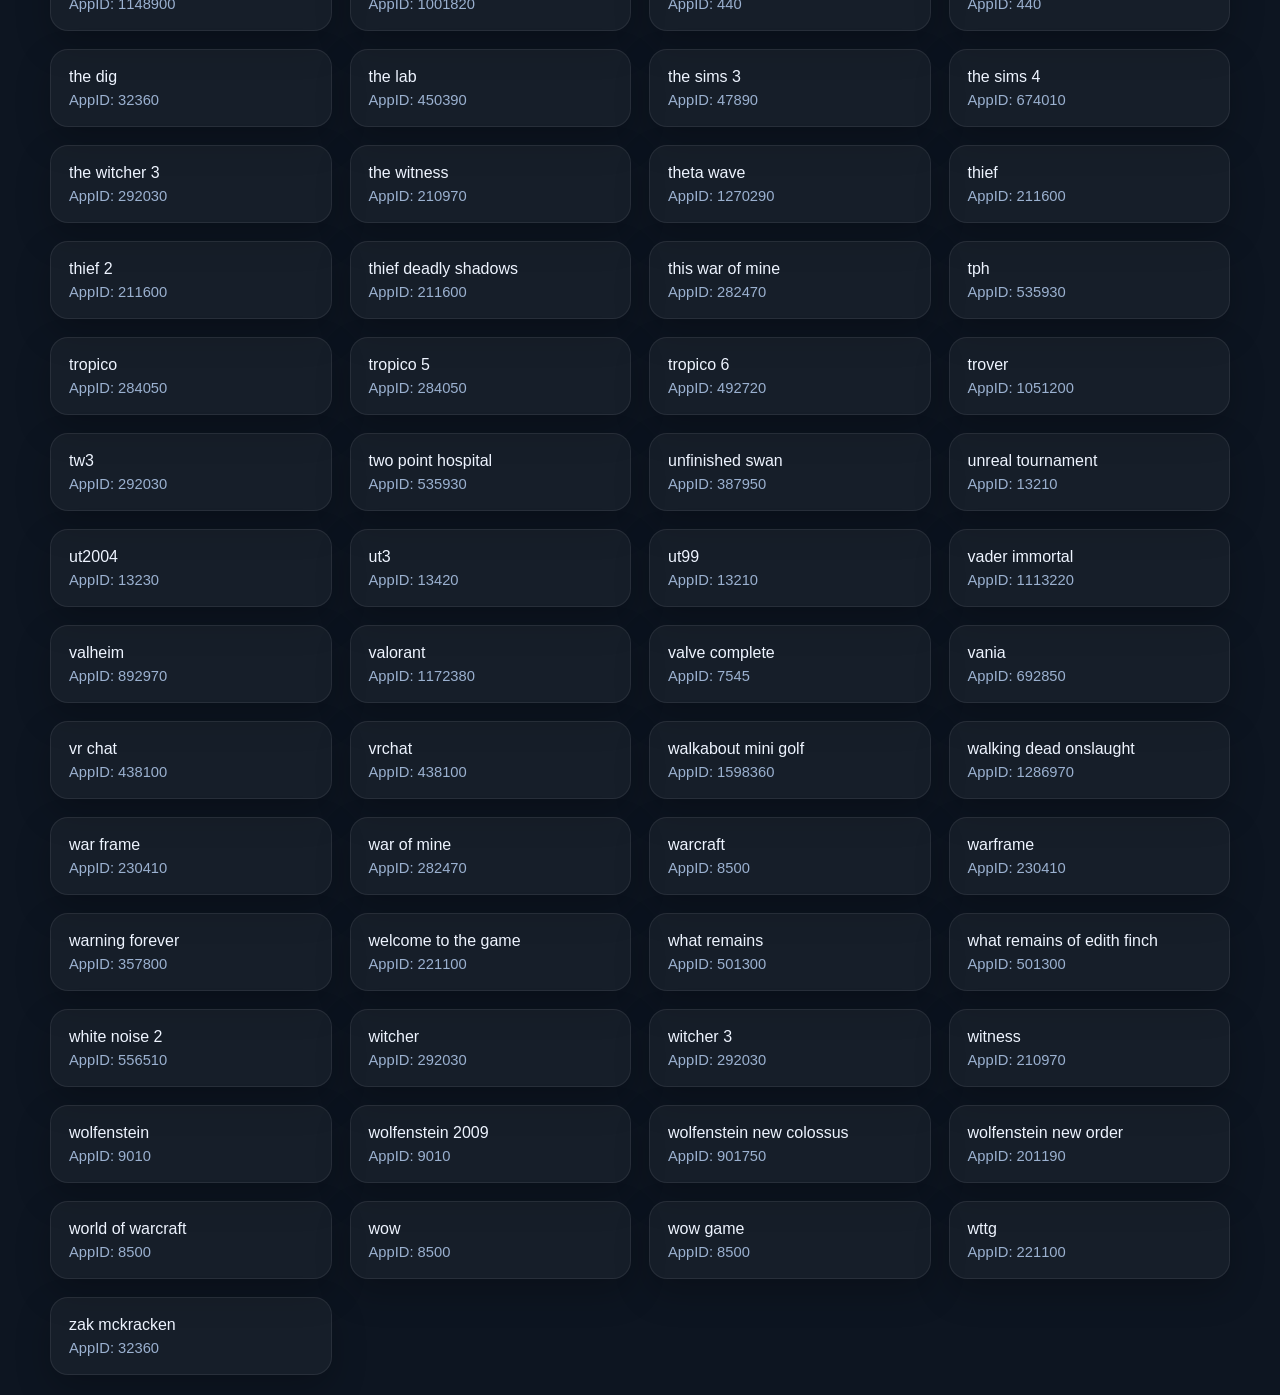
==== commit 9705ada6: "Version 4,0" ====
--- a/gamelist.html
+++ b/gamelist.html
@@ -8,6 +8,15 @@
 
 </head>
 <body>
+    <!-- Auth Menu Bar -->
+    <div class="auth-menu">
+        <div class="auth-greeting" id="user-greeting">Hi, Guest</div>
+        <div class="auth-buttons" id="auth-buttons">
+            <a href="login.html" class="auth-btn">Login</a>
+            <a href="regis.html" class="auth-btn">Register</a>
+        </div>
+    </div>
+
     <!-- Glossy Taskbar -->
     <div class="glossy-taskbar">
         <div class="taskbar-content">
@@ -36,6 +45,30 @@
 
     <script src="CSS & JS/script.js"></script>
     <script>
+        // Auth Menu Update Function
+        function updateAuthMenu() {
+            const username = localStorage.getItem('loggedInUser');
+            const greeting = document.getElementById('user-greeting');
+            const buttons = document.getElementById('auth-buttons');
+            
+            if (username) {
+                greeting.textContent = `Hi, ${username}`;
+                buttons.innerHTML = `<button class="auth-btn logout-btn" onclick="handleLogout()">Logout</button>`;
+            } else {
+                greeting.textContent = 'Hi, Guest';
+                buttons.innerHTML = `<a href="login.html" class="auth-btn">Login</a><a href="regis.html" class="auth-btn">Register</a>`;
+            }
+        }
+        
+        function handleLogout() {
+            localStorage.removeItem('loggedInUser');
+            updateAuthMenu();
+            alert('Đã đăng xuất');
+        }
+        
+        // Update auth menu on page load
+        window.addEventListener('load', updateAuthMenu);
+        
         // Function to display game list
         function displayGameList() {
             // Wait for GAME_DATABASE to be available
--- a/CSS & JS/style.css
+++ b/CSS & JS/style.css
@@ -1,369 +1,663 @@
-/* Tổng thể nền tảng Web 2.0 */
+/* Steam-inspired modern UI */
+* {
+    box-sizing: border-box;
+}
+
 body {
-    background-color: #d1d9e3;
-    background-image: radial-gradient(circle at top, #ebeef2 0%, #d1d9e3 100%);
+    margin: 0;
+    min-height: 100vh;
     font-family: "Segoe UI", Tahoma, Geneva, Verdana, sans-serif;
-    color: #333;
-    margin: 20px;
-}
-
-h2 {
-    color: #2c539e;
-    text-shadow: 1px 1px 0px #fff;
-    font-size: 28px;
-}
-
-/* Ô nhập liệu bóng loáng */
-input[type="text"] {
-    padding: 10px;
-    border: 1px solid #999;
-    border-radius: 20px; /* Bo tròn kiểu Web 2.0 */
-    box-shadow: inset 0 2px 4px rgba(0,0,0,0.2);
-    outline: none;
-    font-size: 14px;
-}
-
-/* Nút bấm hiệu ứng Glass/Glossy */
-button, .ios-btn {
-    background: linear-gradient(to bottom, #7db9e8 0%, #2989d8 50%, #1e5799 100%);
-    border: 1px solid #143d6b;
-    border-radius: 6px;
-    color: white;
-    padding: 8px 18px;
-    font-weight: bold;
-    cursor: pointer;
-    text-shadow: 0 -1px 0 rgba(0,0,0,0.5);
-    box-shadow: 0 2px 5px rgba(0,0,0,0.3), inset 0 1px 0 rgba(255,255,255,0.4);
-    transition: all 0.2s;
-}
-
-button:hover, .ios-btn:hover {
-    background: linear-gradient(to bottom, #8ec5f0 0%, #3596e8 50%, #2262ab 100%);
-    box-shadow: 0 3px 8px rgba(0,0,0,0.4), inset 0 1px 0 rgba(255,255,255,0.5);
-}
-
-button:active, .ios-btn:active {
-    box-shadow: inset 0 2px 5px rgba(0,0,0,0.5);
-    transform: translateY(1px);
-}
-
-/* Card chứa thông tin game */
-.glossy-card {
-    background: #fdfdfd;
-    background: linear-gradient(to bottom, #ffffff 0%, #f0f3f7 100%);
-    border: 1px solid #a6b1bd;
-    border-radius: 12px;
-    padding: 20px;
-    box-shadow: 0 10px 25px rgba(0,0,0,0.15);
-    margin-top: 20px;
-}
-
-.glossy-card h1 {
-    color: #1a3a6d;
-    border-bottom: 2px solid #2989d8;
-    padding-bottom: 10px;
-    margin-top: 0;
-}
-
-/* Các hàng thông tin */
-.ios-row {
-    background: #fff;
-    border: 1px solid #ddd;
-    margin-bottom: 2px;
-    padding: 12px;
-    display: flex;
-    justify-content: space-between;
-    box-shadow: 0 1px 2px rgba(0,0,0,0.05);
-}
-
-/* Phần hiển thị Review */
-.ios-section {
-    border: 1px solid #c0cdd9;
-    background: #fff;
-    border-radius: 8px;
-    overflow: hidden;
-    margin-bottom: 15px;
-}
-
-/* Grid Artworks bóng bẩy */
-.artwork-frame {
-    border: 4px solid #fff;
-    outline: 1px solid #ccc;
-    box-shadow: 0 5px 15px rgba(0,0,0,0.2);
-    transition: transform 0.3s cubic-bezier(0.175, 0.885, 0.32, 1.275);
-}
-
-.artwork-frame:hover {
-    transform: scale(1.05);
-    box-shadow: 0 8px 25px rgba(0,0,0,0.3);
-}
-
-/* Ảnh Screenshot */
-.screenshot-gallery img {
-    border: 5px solid white;
-    box-shadow: 0 3px 10px rgba(0,0,0,0.2);
-}
-
-/* Hiệu ứng Loading */
-.loading {
-    color: #2989d8;
-    font-weight: bold;
-    text-transform: uppercase;
-    letter-spacing: 2px;
-    animation: pulse 1.5s infinite;
-}
-
-@keyframes pulse {
-    0% { opacity: 1; }
-    50% { opacity: 0.5; }
-    100% { opacity: 1; }
-}
-input[type="text"] {
-    padding: 10px;
-    border: 1px solid #999;
-    /* Thay đổi border-radius từ 20px thành 3px hoặc 4px */
-    border-radius: 3px; 
-    box-shadow: inset 0 1px 3px rgba(0,0,0,0.1); /* Đổ bóng nhẹ phía trong */
-    outline: none;
-    font-size: 14px;
-    background-color: white;
-}
-
-.artwork-frame {
-    background: #fff;
-    padding: 10px;
-    border: 1px solid #ccc;
-    box-shadow: 0 4px 10px rgba(0,0,0,0.2);
-    display: flex;
-    justify-content: center;
-    align-items: center;
-    overflow: hidden;
-    /* Giới hạn kích thước khung */
-    max-width: 450px; 
-    margin: 0 auto;
-}
-
-.artwork-frame img {
-    /* Ép ảnh phải vừa khít khung nhưng không quá 500px */
-    max-width: 100%;
-    max-height: 400px; 
-    display: block;
-    object-fit: contain; /* Giữ nguyên tỉ lệ ảnh, không bị méo */
-    cursor: pointer;
-    transition: transform 0.3s;
-}
-
-.artwork-frame img:hover {
-    transform: scale(1.02);
-}
-
-.tag-pill {
-    display: inline-block;
-    background: #f1f5f9;
-    border: 1px solid #cbd5e1;
-    border-radius: 4px;
-    padding: 2px 8px;
-    margin: 3px;
-    font-size: 11px;
-    color: #475569;
-    font-weight: 500;
-}
-
-.ios-btn {
-    background: linear-gradient(to bottom, #4c89d4 0%, #215a9a 100%);
-    border: 1px solid #1a4677;
-    border-radius: 4px;
-    color: white;
-    padding: 6px 12px;
-    font-size: 12px;
-    font-weight: bold;
-    cursor: pointer;
-    text-shadow: 0 -1px 0 rgba(0,0,0,0.5);
-    box-shadow: inset 0 1px 0 rgba(255,255,255,0.3), 0 1px 2px rgba(0,0,0,0.2);
-}
-
-.ios-btn:active {
-    background: #1a4677;
-    box-shadow: inset 0 2px 5px rgba(0,0,0,0.5);
-}
-
-/* ============ GLOSSY TASKBAR 2010s STYLE ============ */
-.glossy-taskbar {
-    background: linear-gradient(to bottom, 
-        #e8eef5 0%,
-        #c8d5e8 25%,
-        #7db9e8 60%,
-        #2989d8 85%,
-        #1a5fa0 100%);
-    border: 1px solid #1a3d66;
-    border-radius: 8px 8px 0 0;
-    padding: 0;
-    margin: -20px -20px 20px -20px;
-    box-shadow: 
-        inset 0 1px 0 rgba(255,255,255,0.8),
-        inset 0 2px 4px rgba(255,255,255,0.5),
-        0 4px 12px rgba(0,0,0,0.25);
-    height: 60px;
-    display: flex;
-    align-items: center;
-    position: relative;
-}
-
-.glossy-taskbar::before {
-    content: '';
-    position: absolute;
-    top: 0;
-    left: 0;
-    right: 0;
-    height: 1px;
-    background: linear-gradient(to right, 
-        rgba(255,255,255,0.2), 
-        rgba(255,255,255,0.6) 50%, 
-        rgba(255,255,255,0.2));
-    border-radius: 8px 8px 0 0;
-}
-
-.taskbar-content {
+    color: #d4dae8;
+    background: #0d1521;
+    background-image: radial-gradient(circle at top right, rgba(110, 160, 250, 0.06), transparent 18%),
+                      radial-gradient(circle at 20% 20%, rgba(222, 236, 255, 0.03), transparent 15%),
+                      radial-gradient(circle at bottom left, rgba(80, 170, 255, 0.08), transparent 20%);
+    background-attachment: fixed;
+}
+
+body::before {
+    content: "";
+    position: fixed;
+    inset: 0;
+    background-image: radial-gradient(circle at top left, rgba(255, 255, 255, 0.05), transparent 28%),
+                      linear-gradient(160deg, rgba(255,255,255,0.03) 0%, transparent 30%, transparent 100%);
+    pointer-events: none;
+}
+
+a {
+    color: inherit;
+    text-decoration: none;
+}
+
+button,
+input,
+textarea,
+select {
+    font: inherit;
+}
+
+/* Auth Menu Styles */
+.auth-menu {
+    background: #101923;
+    border-bottom: 1px solid rgba(255, 255, 255, 0.08);
+    padding: 12px 20px;
     display: flex;
     justify-content: space-between;
     align-items: center;
+    box-shadow: 0 4px 12px rgba(0, 0, 0, 0.3);
+    position: sticky;
+    top: 0;
+    z-index: 25;
+}
+
+.auth-greeting {
+    color: #d9e4ff;
+    font-weight: 600;
+    font-size: 0.95rem;
+    text-shadow: 0 1px 2px rgba(0, 0, 0, 0.5);
+}
+
+.auth-buttons {
+    display: flex;
+    gap: 8px;
+}
+
+.auth-btn {
+    background: rgba(102, 181, 255, 0.15);
+    border: 1px solid rgba(102, 181, 255, 0.3);
+    color: #a8d1ff;
+    padding: 8px 14px;
+    border-radius: 6px;
+    cursor: pointer;
+    font-weight: 600;
+    font-size: 0.9rem;
+    text-decoration: none;
+    display: inline-block;
+    transition: all 0.2s ease;
+}
+
+.auth-btn:hover {
+    background: rgba(102, 181, 255, 0.25);
+    border-color: rgba(102, 181, 255, 0.5);
+    color: #d9e4ff;
+}
+
+.logout-btn {
+    background: rgba(217, 119, 119, 0.15);
+    border-color: rgba(217, 119, 119, 0.3);
+    color: #ff9898;
+}
+
+.logout-btn:hover {
+    background: rgba(217, 119, 119, 0.25);
+    border-color: rgba(217, 119, 119, 0.5);
+    color: #ffb0b0;
+}
+
+.main-shell {
+    max-width: 1180px;
+    margin: 0 auto;
+    padding: 24px 24px 60px;
+}
+
+/* Auth Form Styles */
+.auth-form-section {
+    margin-top: 40px;
+}
+
+.auth-form-container {
+    background: #121a27;
+    border: 1px solid rgba(255, 255, 255, 0.08);
+    border-radius: 20px;
+    box-shadow: 0 18px 40px rgba(0, 0, 0, 0.28);
+    padding: 40px 36px;
+    max-width: 420px;
+    margin: 0 auto;
+}
+
+.auth-form-container h1 {
+    margin: 0 0 8px;
+    color: #edf3ff;
+    font-size: 1.8rem;
+}
+
+.auth-form-subtitle {
+    color: #aab6d6;
+    margin: 0 0 24px;
+    font-size: 0.95rem;
+}
+
+.form-group {
+    margin-bottom: 18px;
+}
+
+.form-group label {
+    display: block;
+    color: #d9e4ff;
+    font-weight: 600;
+    margin-bottom: 8px;
+    font-size: 0.9rem;
+}
+
+.auth-input {
     width: 100%;
-    padding: 0 20px;
-    position: relative;
-    z-index: 1;
+    border-radius: 10px;
+    border: 1px solid rgba(255, 255, 255, 0.1);
+    background: rgba(255, 255, 255, 0.04);
+    color: #ebf2ff;
+    padding: 14px 16px;
+    box-shadow: inset 0 0 0 1px rgba(255, 255, 255, 0.03);
+    transition: all 0.2s ease;
+}
+
+.auth-input::placeholder {
+    color: rgba(219, 225, 239, 0.54);
+}
+
+.auth-input:focus {
+    outline: none;
+    border-color: rgba(102, 181, 255, 0.4);
+    background: rgba(255, 255, 255, 0.06);
+    box-shadow: inset 0 0 0 1px rgba(102, 181, 255, 0.2), 0 0 12px rgba(102, 181, 255, 0.1);
+}
+
+.auth-link-text {
+    text-align: center;
+    color: #aab6d6;
+    font-size: 0.9rem;
+    margin-top: 18px;
+    margin-bottom: 0;
+}
+
+.auth-link {
+    color: #66b5ff;
+    text-decoration: none;
+    font-weight: 600;
+    transition: color 0.2s ease;
+}
+
+.auth-link:hover {
+    color: #a8d1ff;
+}
+
+.glossy-taskbar {
+    background: #101923;
+    border-bottom: 1px solid rgba(255, 255, 255, 0.08);
+    box-shadow: 0 18px 40px rgba(0, 0, 0, 0.38);
+    position: sticky;
+    top: 0;
+    z-index: 20;
+}
+
+.taskbar-content {
+    max-width: 1180px;
+    margin: 0 auto;
+    display: flex;
+    justify-content: space-between;
+    align-items: center;
+    gap: 12px;
+    padding: 14px 20px;
 }
 
 .taskbar-logo {
-    font-weight: bold;
-    color: white;
-    font-size: 14px;
-    text-shadow: 0 2px 4px rgba(0,0,0,0.4), 0 1px 0 rgba(255,255,255,0.3);
-    letter-spacing: 1px;
+    font-size: 0.88rem;
+    color: #eef4ff;
+    font-weight: 700;
+    letter-spacing: 1.8px;
+    text-transform: uppercase;
 }
 
 .taskbar-buttons {
     display: flex;
-    gap: 8px;
+    flex-wrap: wrap;
+    gap: 10px;
 }
 
 .taskbar-btn {
-    background: linear-gradient(to bottom, 
-        #6ba3d8 0%, 
-        #4a8cc8 50%, 
-        #2d5b99 100%);
-    border: 1px solid #1a3d66;
-    border-radius: 4px;
-    color: white;
-    padding: 6px 14px;
-    font-size: 12px;
-    font-weight: bold;
+    background: rgba(255, 255, 255, 0.04);
+    border: 1px solid rgba(255, 255, 255, 0.08);
+    color: #bdc8e6;
+    border-radius: 10px;
+    padding: 12px 18px;
     cursor: pointer;
-    text-shadow: 0 -1px 0 rgba(0,0,0,0.5);
-    box-shadow: 
-        inset 0 1px 0 rgba(255,255,255,0.4),
-        inset 0 -1px 2px rgba(0,0,0,0.2),
-        0 2px 4px rgba(0,0,0,0.3);
-    transition: all 0.15s ease;
+    transition: transform 0.16s ease, background 0.16s ease, box-shadow 0.16s ease;
     white-space: nowrap;
 }
 
 .taskbar-btn:hover {
-    background: linear-gradient(to bottom,
-        #7db9e8 0%,
-        #5b9dd5 50%,
-        #3d6ba8 100%);
-    box-shadow: 
-        inset 0 1px 0 rgba(255,255,255,0.5),
-        inset 0 -1px 2px rgba(0,0,0,0.2),
-        0 3px 6px rgba(0,0,0,0.4);
+    background: rgba(95, 150, 255, 0.12);
+    transform: translateY(-1px);
+    box-shadow: 0 10px 18px rgba(17, 36, 72, 0.24);
 }
 
 .taskbar-btn:active {
-    background: linear-gradient(to bottom,
-        #4a8cc8 0%,
-        #2d5b99 50%,
-        #1a3d66 100%);
-    box-shadow: 
-        inset 0 2px 4px rgba(0,0,0,0.4),
-        inset 0 -1px 0 rgba(255,255,255,0.2),
-        0 1px 2px rgba(0,0,0,0.2);
-    transform: translateY(1px);
-}
-
-/* Responsive Taskbar */
-@media (max-width: 768px) {
-    .glossy-taskbar {
-        height: 50px;
+    transform: translateY(0);
+}
+
+.hero-section,
+.page-section,
+.glossy-card,
+.game-stats {
+    background: #121a27;
+    border: 1px solid rgba(255, 255, 255, 0.08);
+    border-radius: 20px;
+    box-shadow: 0 18px 40px rgba(0, 0, 0, 0.28);
+}
+
+.hero-section {
+    padding: 38px 36px;
+    margin-top: 20px;
+    position: relative;
+    overflow: hidden;
+}
+
+.hero-logo {
+    display: block;
+    width: 100%;
+    max-width: 640px;
+    margin: 0 auto 32px;
+}
+
+.hero-section::after {
+    content: "";
+    position: absolute;
+    right: -80px;
+    top: -90px;
+    width: 320px;
+    height: 320px;
+    background: radial-gradient(circle, rgba(113, 178, 255, 0.12), transparent 55%);
+    pointer-events: none;
+}
+
+.hero-title {
+    margin: 0 0 16px;
+    font-size: clamp(2.1rem, 4vw, 3.2rem);
+    line-height: 1.05;
+    color: #edf3ff;
+}
+
+.hero-copy {
+    margin: 0 0 28px;
+    max-width: 700px;
+    color: #aab6d6;
+    font-size: 1.03rem;
+    line-height: 1.65;
+}
+
+.search-form {
+    display: flex;
+    align-items: center;
+    justify-content: center;
+    gap: 14px;
+    flex-wrap: wrap;
+}
+
+.search-input {
+    width: min(100%, 660px);
+    min-width: 240px;
+    border-radius: 12px;
+    border: 1px solid rgba(255, 255, 255, 0.1);
+    background: rgba(255, 255, 255, 0.04);
+    color: #ebf2ff;
+    padding: 18px 20px;
+    box-shadow: inset 0 0 0 1px rgba(255, 255, 255, 0.03);
+}
+
+.search-input::placeholder {
+    color: rgba(219, 225, 239, 0.54);
+}
+
+.action-btn {
+    border: none;
+    border-radius: 12px;
+    padding: 16px 26px;
+    background: linear-gradient(145deg, #66b5ff 0%, #3f7ddd 100%);
+    color: #fff;
+    font-weight: 700;
+    cursor: pointer;
+    box-shadow: 0 14px 28px rgba(32, 67, 129, 0.32);
+    transition: transform 0.2s ease, filter 0.2s ease, box-shadow 0.2s ease;
+}
+
+.action-btn:hover {
+    transform: translateY(-1px);
+    filter: brightness(1.07);
+}
+
+.action-btn.secondary {
+    background: rgba(255, 255, 255, 0.06);
+    color: #d9e4ff;
+    box-shadow: none;
+    border: 1px solid rgba(255, 255, 255, 0.1);
+}
+
+.action-btn.secondary:hover {
+    background: rgba(255, 255, 255, 0.12);
+}
+
+.page-content {
+    margin-top: 18px;
+}
+
+.page-section {
+    padding: 24px 26px;
+}
+
+.page-section h3,
+.hero-section h3,
+.page-content h3 {
+    color: #f7faff;
+    margin-top: 0;
+}
+
+.page-section p,
+.page-section li {
+    color: #b8c5dd;
+    line-height: 1.7;
+}
+
+.page-section ul {
+    padding-left: 18px;
+}
+
+.page-section ul li {
+    margin-bottom: 10px;
+}
+
+.result-header {
+    display: flex;
+    justify-content: flex-start;
+    margin-bottom: 22px;
+}
+
+#status {
+    margin: 10px 0 0;
+    color: #8eb9ff;
+    font-weight: 600;
+    text-align: center;
+}
+
+#rawOutput {
+    display: none;
+}
+
+.glossy-card {
+    margin-top: 20px;
+    padding: 24px;
+}
+
+.glossy-card h1 {
+    margin-top: 0;
+    color: #f7faff;
+    border-bottom: 1px solid rgba(255, 255, 255, 0.12);
+    padding-bottom: 10px;
+}
+
+.ios-row {
+    display: flex;
+    justify-content: space-between;
+    gap: 18px;
+    padding: 16px 18px;
+    margin-bottom: 10px;
+    border-radius: 14px;
+    background: rgba(255, 255, 255, 0.04);
+    border: 1px solid rgba(255, 255, 255, 0.08);
+    color: #d3deee;
+}
+
+.ios-row strong {
+    color: #f5fbff;
+}
+
+.ios-section {
+    border-radius: 18px;
+    padding: 20px;
+    background: rgba(255, 255, 255, 0.04);
+    border: 1px solid rgba(255, 255, 255, 0.08);
+    color: #cbd4e5;
+    margin-bottom: 20px;
+}
+
+.review-card {
+    border-radius: 18px;
+    overflow: hidden;
+    margin-bottom: 16px;
+    border: 1px solid rgba(255, 255, 255, 0.08);
+    background: rgba(8, 14, 26, 0.95);
+    box-shadow: 0 18px 40px rgba(0, 0, 0, 0.24);
+}
+
+.review-card-header {
+    background: rgba(255, 255, 255, 0.04);
+    padding: 10px 14px;
+    font-size: 0.95rem;
+    border-bottom: 1px solid rgba(255, 255, 255, 0.08);
+    color: #d7e4ff;
+}
+
+.review-card-body {
+    padding: 14px 16px;
+    color: #d0d9eb;
+    font-size: 0.95rem;
+    line-height: 1.7;
+}
+
+.req-table {
+    margin-top: 15px;
+    border-radius: 16px;
+    overflow: hidden;
+    background: rgba(10, 18, 30, 0.98);
+    border: 1px solid rgba(255, 255, 255, 0.09);
+    box-shadow: 0 12px 28px rgba(0, 0, 0, 0.24);
+}
+
+.req-table-header {
+    background: rgba(255, 255, 255, 0.05);
+    padding: 14px 18px;
+    color: #dce9ff;
+    font-weight: 700;
+    border-bottom: 1px solid rgba(255, 255, 255, 0.08);
+}
+
+.req-table-grid {
+    display: grid;
+    grid-template-columns: repeat(2, minmax(0, 1fr));
+    gap: 1px;
+    background: rgba(255, 255, 255, 0.08);
+}
+
+.req-box {
+    padding: 16px 18px;
+    background: rgba(13, 20, 32, 0.98);
+    color: #d6def4;
+}
+
+.req-box h4 {
+    margin-top: 0;
+    margin-bottom: 10px;
+    color: #8fb7ff;
+    font-size: 0.98rem;
+}
+
+.artwork-gallery-panel {
+    background: rgba(10, 18, 30, 0.97);
+    border: 1px solid rgba(255, 255, 255, 0.08);
+    border-radius: 18px;
+    padding: 22px;
+    margin-top: 20px;
+}
+
+.artwork-gallery-panel h3 {
+    margin-top: 0;
+    margin-bottom: 18px;
+    color: #eef4ff;
+    font-size: 1.2rem;
+}
+
+.artwork-grid {
+    display: grid;
+    grid-template-columns: repeat(auto-fit, minmax(220px, 1fr));
+    gap: 16px;
+}
+
+.artwork-frame {
+    background: rgba(12, 22, 38, 0.94);
+    border: 1px solid rgba(255, 255, 255, 0.08);
+    border-radius: 16px;
+    box-shadow: 0 18px 42px rgba(0, 0, 0, 0.25);
+    overflow: hidden;
+    max-width: 100%;
+    margin: 0 auto;
+}
+
+.artwork-frame img {
+    width: 100%;
+    height: auto;
+    display: block;
+    transition: transform 0.3s ease;
+}
+
+.screenshot-gallery {
+    display: grid;
+    grid-template-columns: repeat(auto-fit, minmax(220px, 1fr));
+    gap: 16px;
+}
+
+.screenshot-card {
+    overflow: hidden;
+}
+
+.screenshot-gallery img {
+    width: 100%;
+    display: block;
+    cursor: pointer;
+    border-radius: 16px;
+    border: 1px solid rgba(255, 255, 255, 0.08);
+    box-shadow: 0 16px 35px rgba(0, 0, 0, 0.28);
+    transition: transform 0.3s ease;
+}
+
+.screenshot-gallery img:hover {
+    transform: scale(1.02);
+}
+
+.artwork-frame img:hover {
+    transform: scale(1.02);
+}
+
+
+.tag-pill {
+    display: inline-flex;
+    align-items: center;
+    gap: 6px;
+    background: rgba(255, 255, 255, 0.06);
+    border: 1px solid rgba(255, 255, 255, 0.08);
+    border-radius: 999px;
+    padding: 8px 14px;
+    color: #d2dbf1;
+    font-size: 0.86rem;
+    margin: 4px 4px 4px 0;
+}
+
+.game-list-container {
+    max-width: 1180px;
+    margin: 0 auto;
+    padding: 20px 0;
+}
+
+.game-grid {
+    display: grid;
+    grid-template-columns: repeat(auto-fill, minmax(260px, 1fr));
+    gap: 18px;
+}
+
+.game-item {
+    background: rgba(255, 255, 255, 0.04);
+    border: 1px solid rgba(255, 255, 255, 0.08);
+    border-radius: 18px;
+    padding: 18px;
+    box-shadow: 0 14px 35px rgba(0, 0, 0, 0.22);
+    transition: transform 0.2s ease, box-shadow 0.2s ease;
+}
+
+.game-item:hover {
+    transform: translateY(-3px);
+    box-shadow: 0 20px 42px rgba(0, 0, 0, 0.28);
+}
+
+.game-name {
+    font-size: 1rem;
+    margin-bottom: 6px;
+    color: #eef4ff;
+}
+
+.game-id {
+    color: #9bb1d0;
+    font-size: 0.92rem;
+}
+
+.back-btn {
+    display: inline-block;
+    margin-bottom: 20px;
+    padding: 12px 22px;
+    border-radius: 14px;
+    background: rgba(255, 255, 255, 0.08);
+    border: 1px solid rgba(255, 255, 255, 0.1);
+    color: #dbe7ff;
+    text-decoration: none;
+}
+
+.back-btn:hover {
+    background: rgba(255, 255, 255, 0.14);
+}
+
+.loading {
+    color: #77a6ff;
+    font-weight: 700;
+    text-transform: uppercase;
+    letter-spacing: 1.5px;
+    animation: pulse 1.5s infinite;
+}
+
+@keyframes pulse {
+    0% { opacity: 1; }
+    50% { opacity: 0.45; }
+    100% { opacity: 1; }
+}
+
+@media (max-width: 860px) {
+    .taskbar-content {
+        flex-direction: column;
+        align-items: stretch;
     }
-    
-    .taskbar-content {
-        padding: 0 10px;
+
+    .taskbar-buttons {
+        justify-content: center;
+        width: 100%;
     }
-    
-    .taskbar-logo {
-        font-size: 12px;
+
+    .hero-section,
+    .page-section {
+        padding: 28px 20px;
     }
-    
+}
+
+@media (max-width: 620px) {
+    .hero-title {
+        font-size: 2.2rem;
+    }
+
+    .search-form {
+        flex-direction: column;
+        align-items: stretch;
+    }
+
+    .search-input {
+        width: 100%;
+    }
+
     .taskbar-btn {
-        padding: 4px 10px;
-        font-size: 11px;
+        width: 100%;
+        text-align: center;
     }
-    
-    .taskbar-buttons {
-        gap: 4px;
-    }
-}
-
-        .game-list-container {
-            max-width: 1200px;
-            margin: 0 auto;
-            padding: 20px;
-        }
-        .game-stats {
-            background: linear-gradient(to bottom, #ffffff 0%, #f0f3f7 100%);
-            border: 1px solid #a6b1bd;
-            border-radius: 12px;
-            padding: 20px;
-            margin-bottom: 20px;
-            box-shadow: 0 10px 25px rgba(0,0,0,0.15);
-            text-align: center;
-        }
-        .game-grid {
-            display: grid;
-            grid-template-columns: repeat(auto-fill, minmax(250px, 1fr));
-            gap: 15px;
-        }
-        .game-item {
-            background: #fff;
-            border: 1px solid #ddd;
-            border-radius: 8px;
-            padding: 15px;
-            box-shadow: 0 2px 5px rgba(0,0,0,0.1);
-            transition: transform 0.2s;
-        }
-        .game-item:hover {
-            transform: translateY(-2px);
-            box-shadow: 0 4px 10px rgba(0,0,0,0.15);
-        }
-        .game-name {
-            font-weight: bold;
-            color: #2c539e;
-            margin-bottom: 5px;
-        }
-        .game-id {
-            color: #666;
-            font-size: 12px;
-        }
-        .back-btn {
-            display: inline-block;
-            margin-bottom: 20px;
-            padding: 10px 20px;
-            background: #2989d8;
-            color: white;
-            text-decoration: none;
-            border-radius: 5px;
-            font-weight: bold;
-        }
-        .back-btn:hover {
-            background: #1e5799;
-        }+}
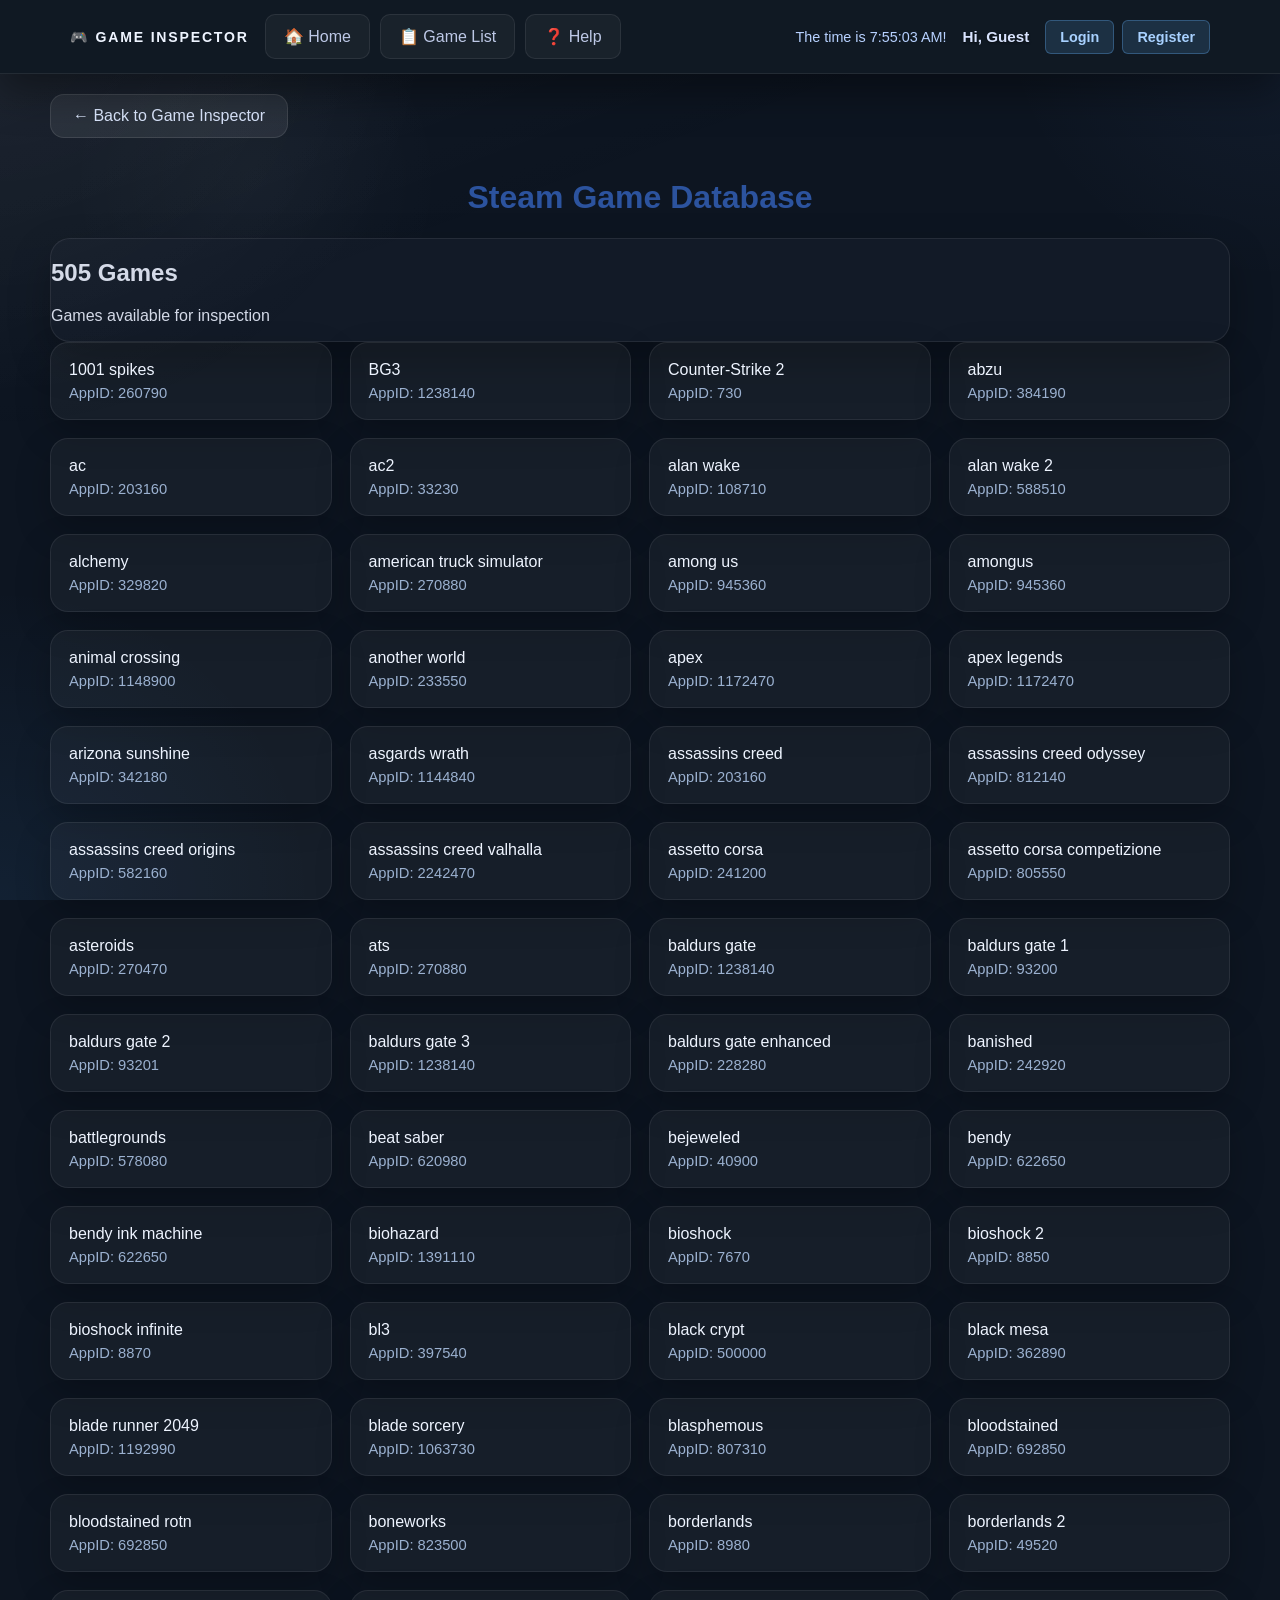
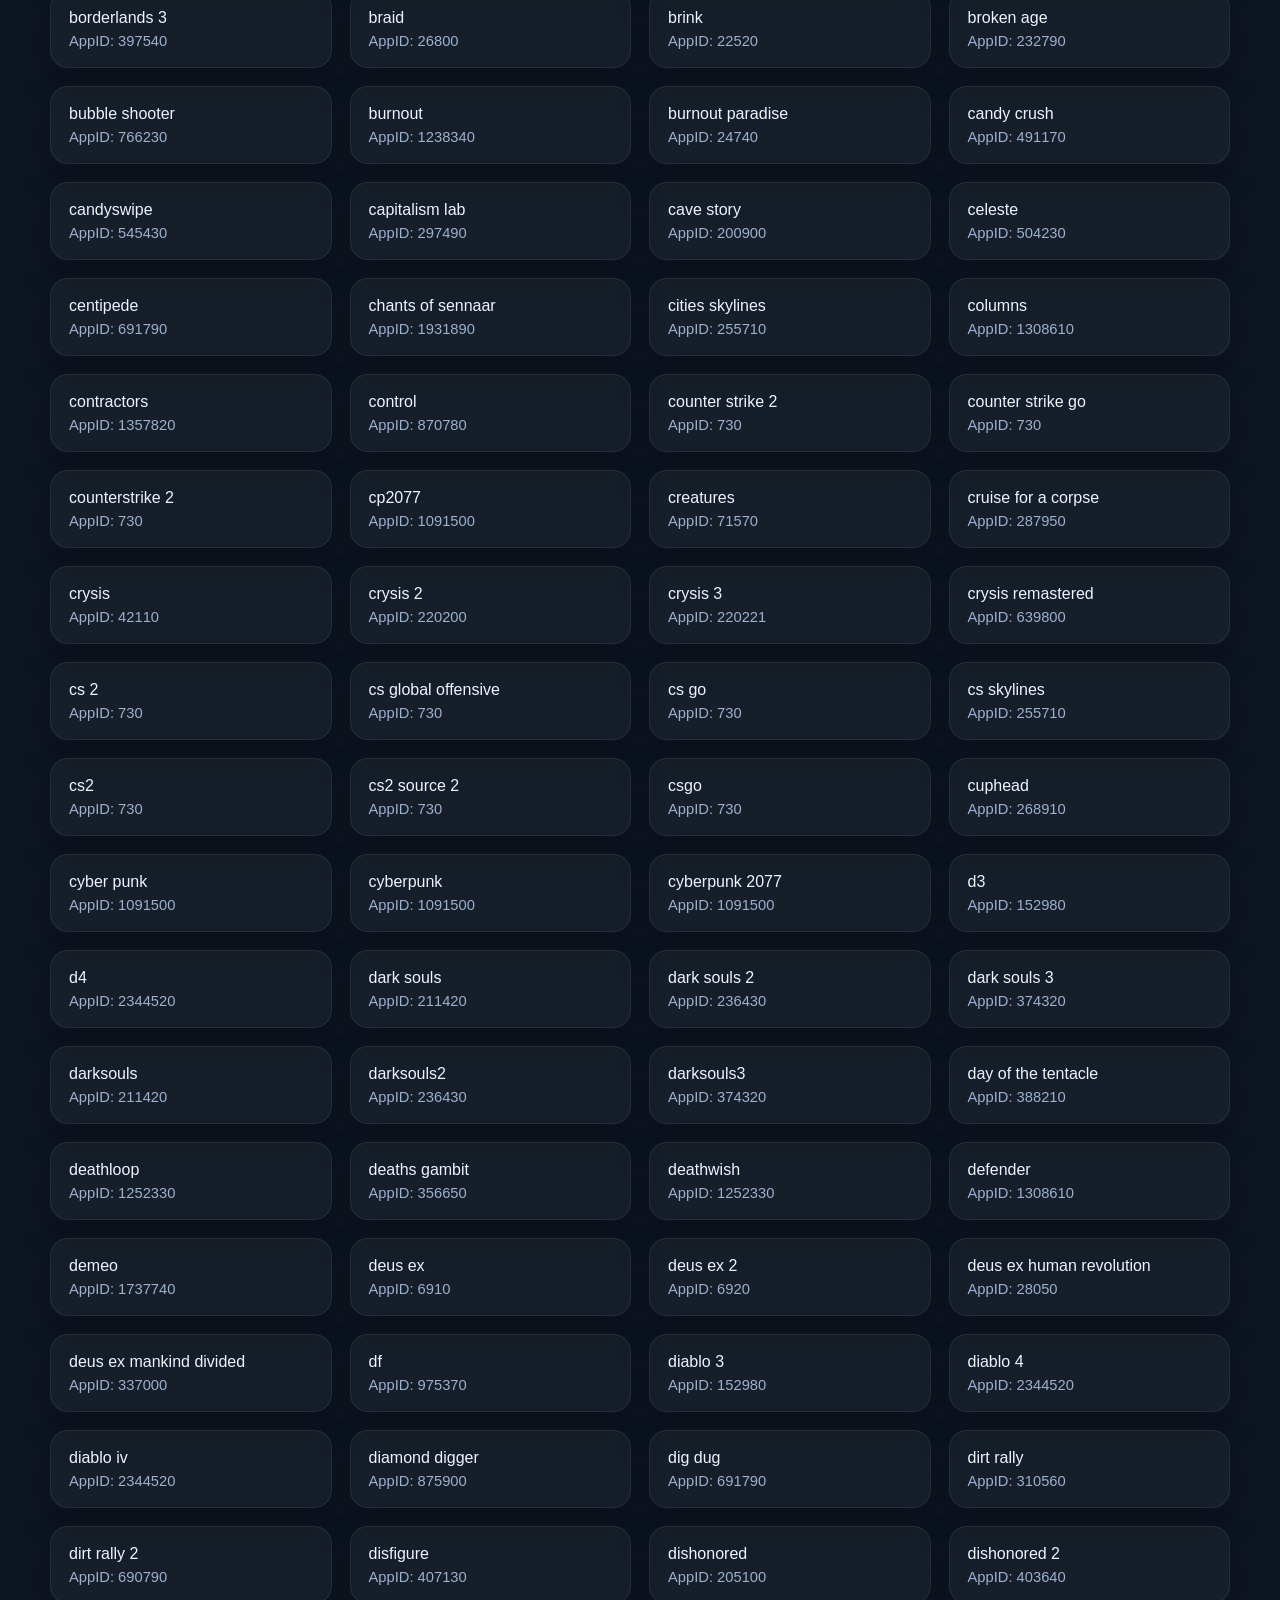
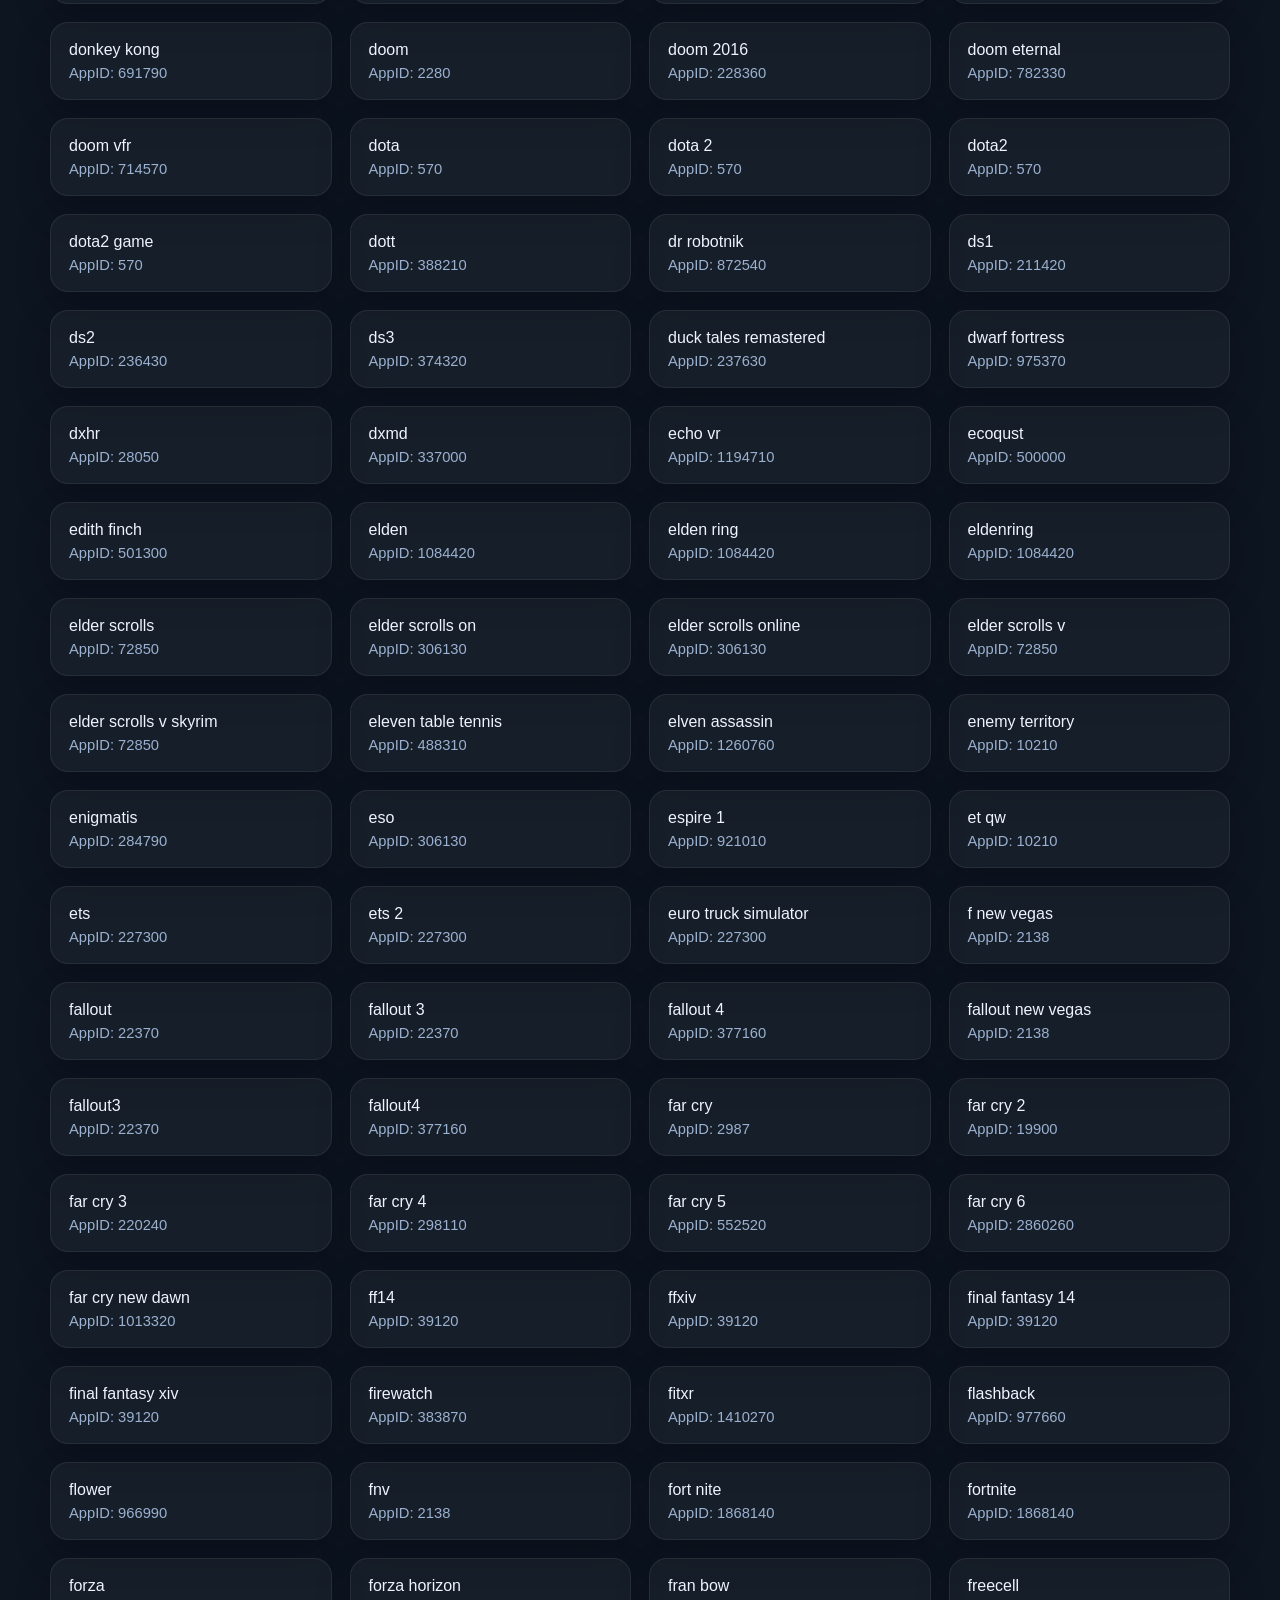
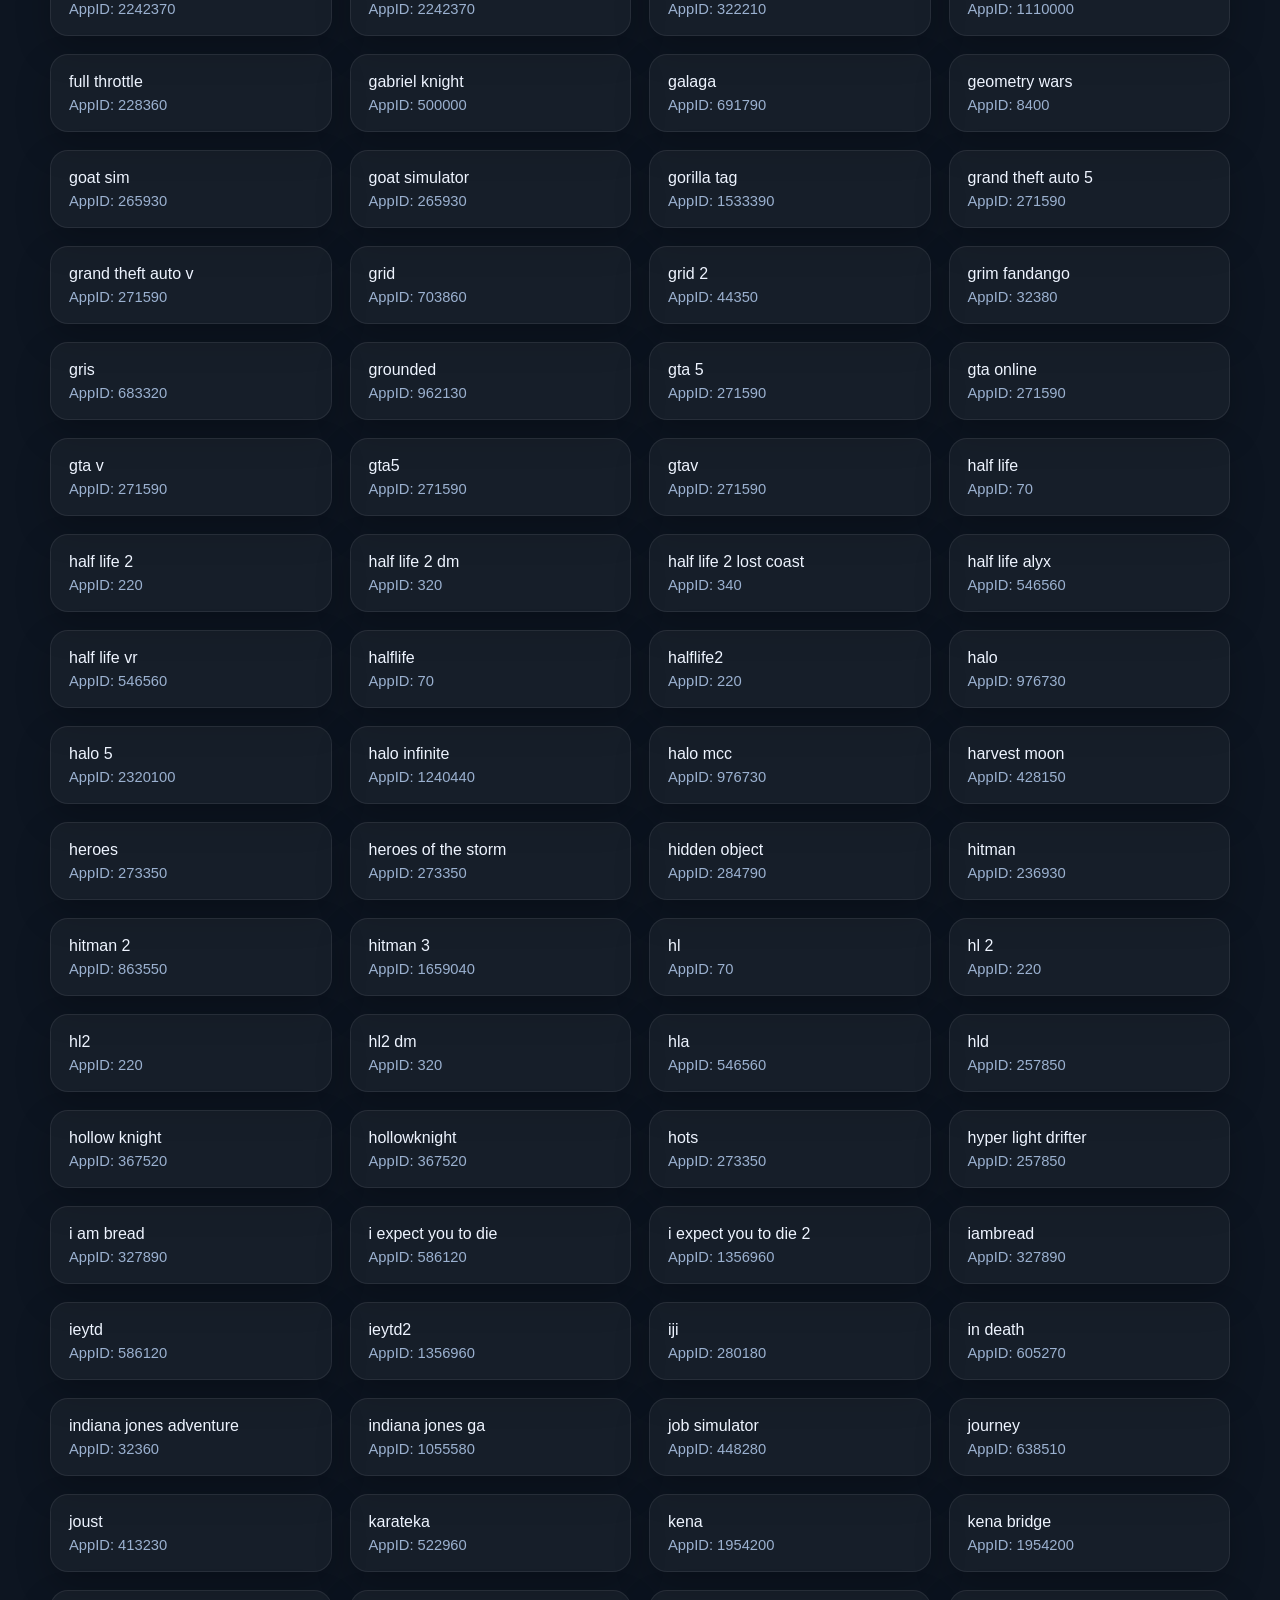
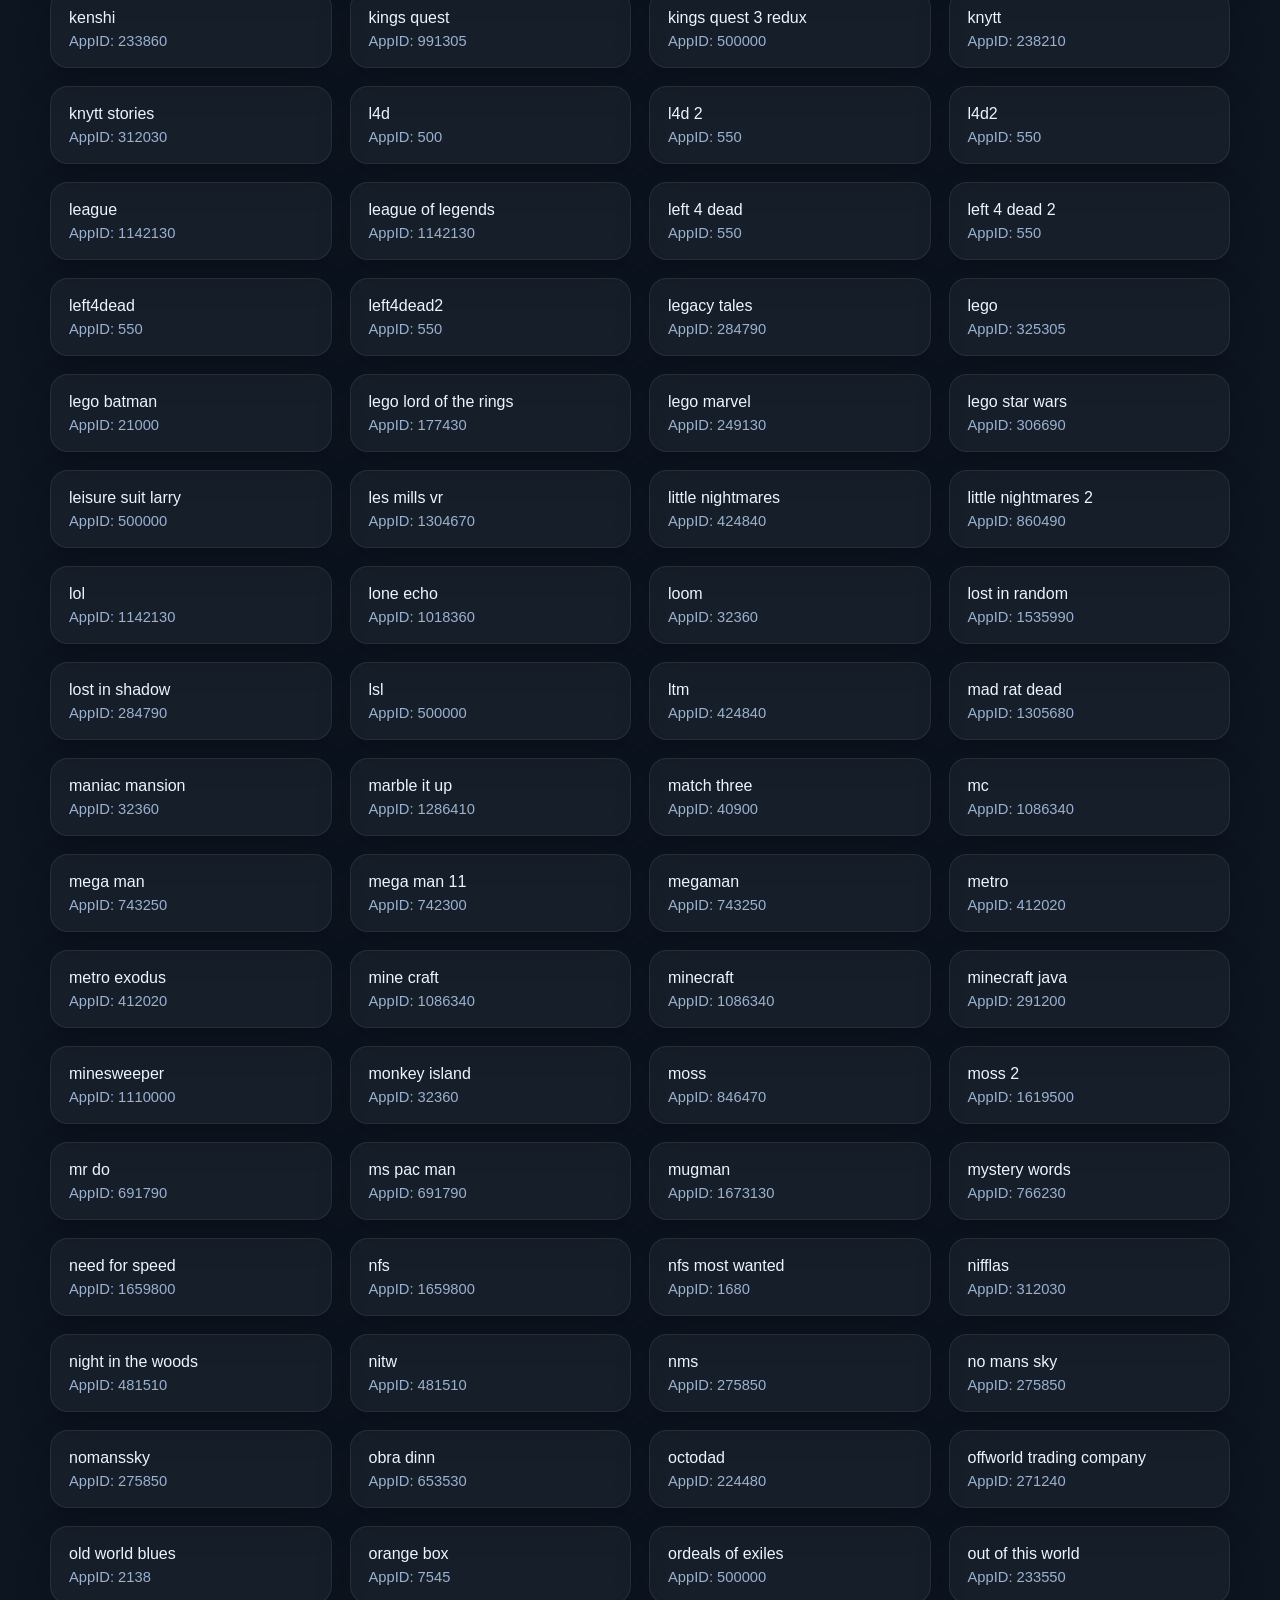
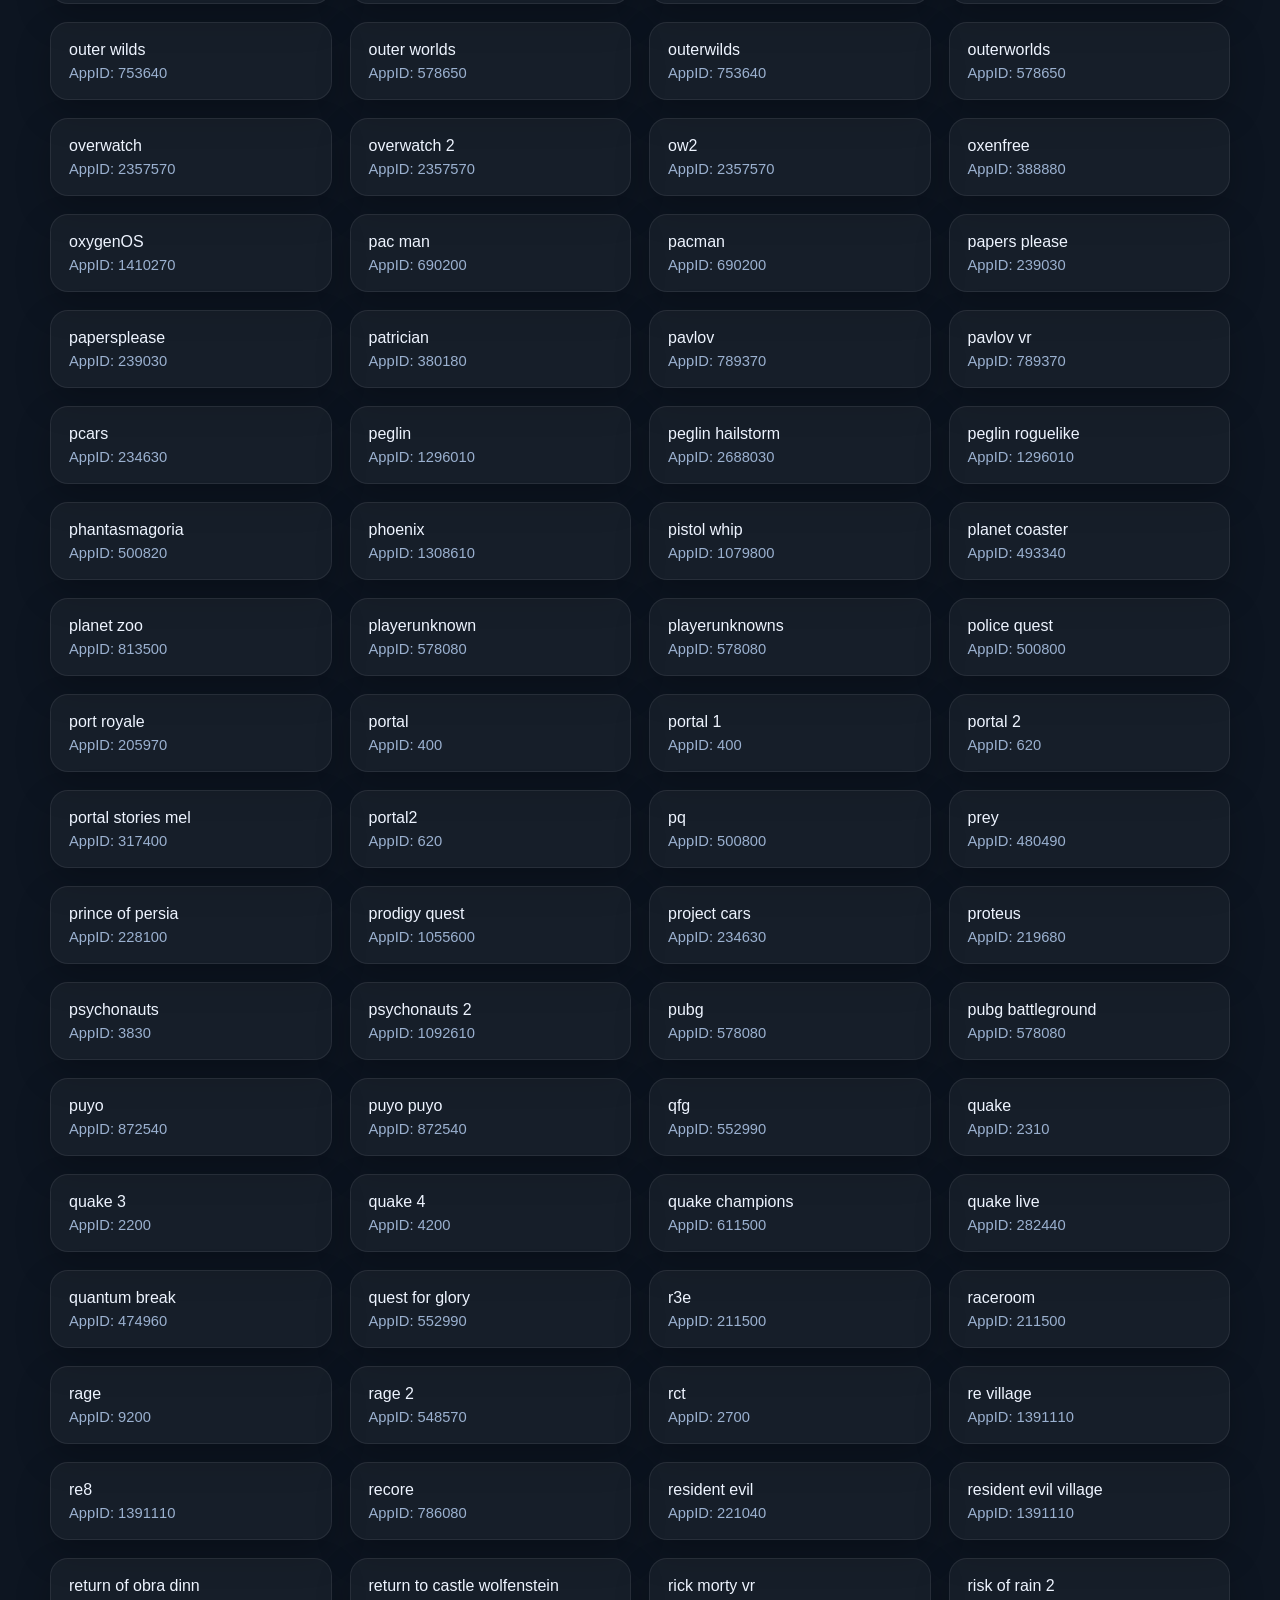
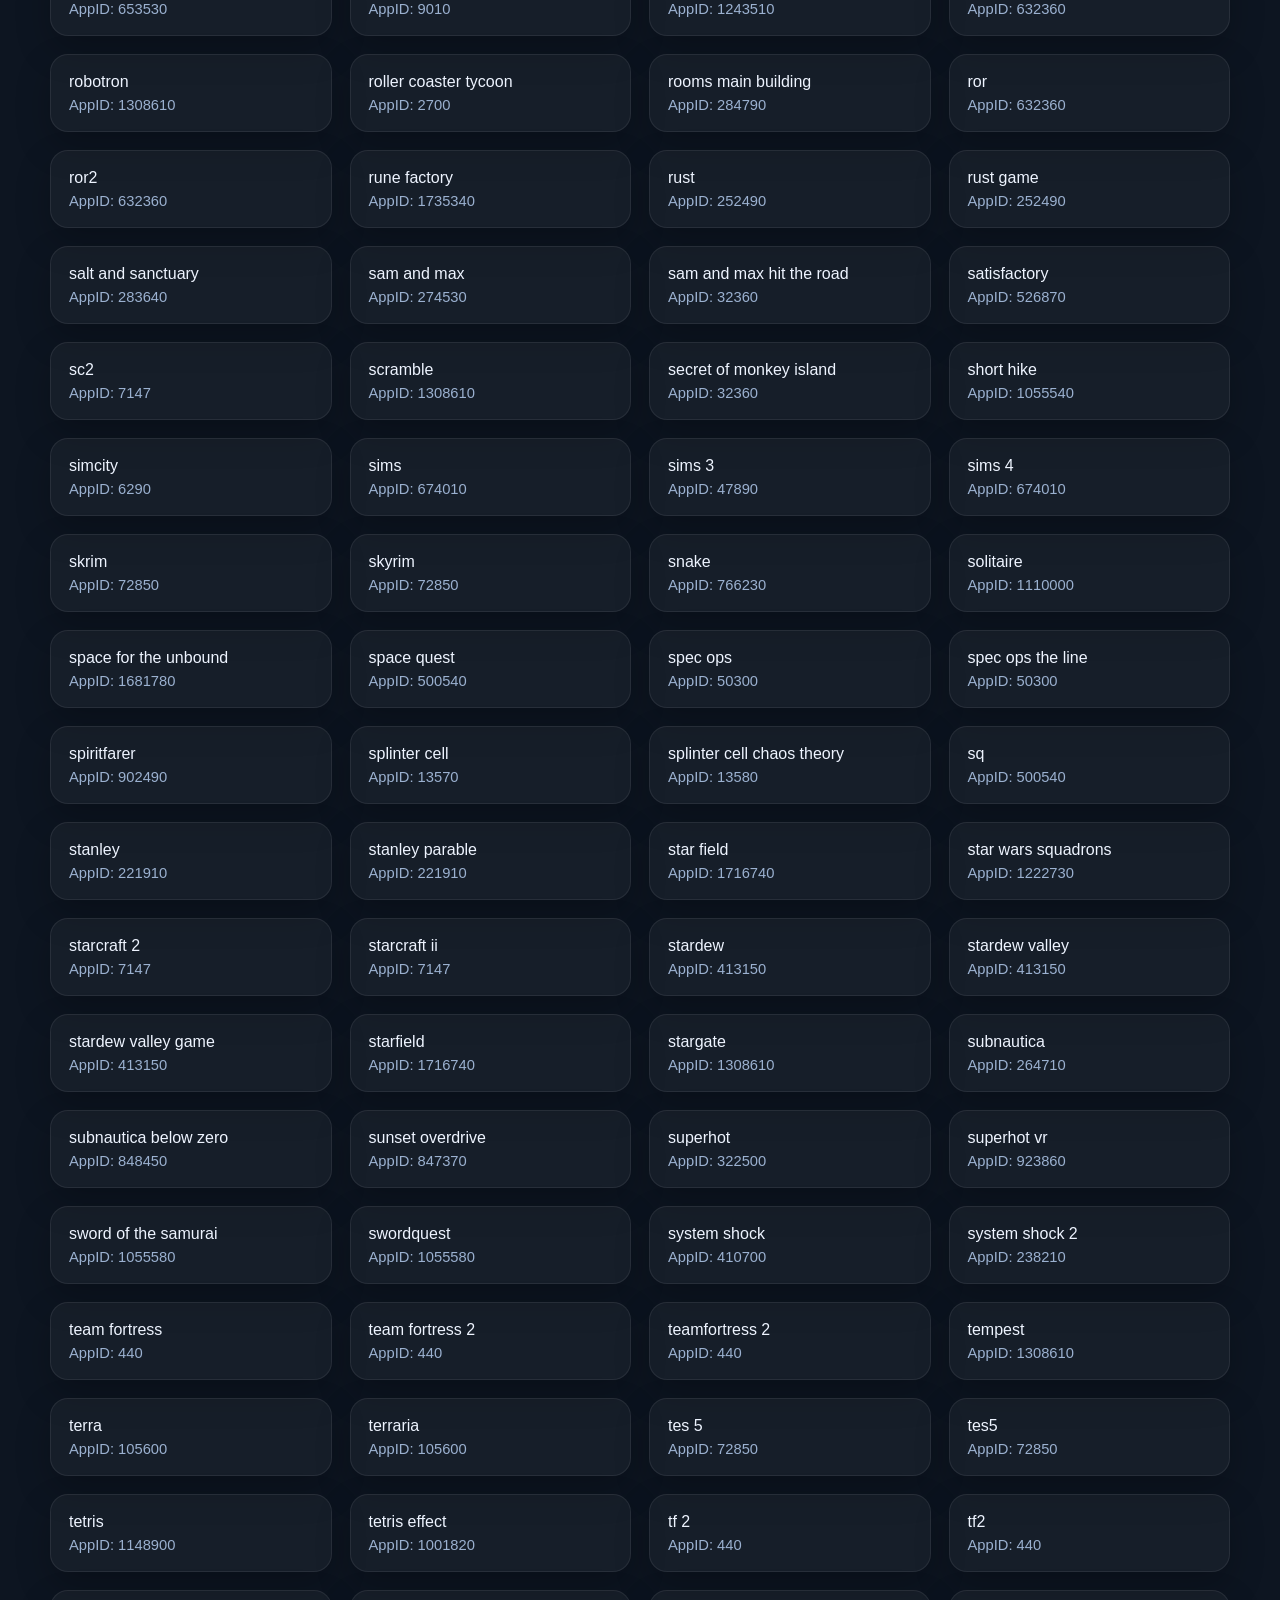
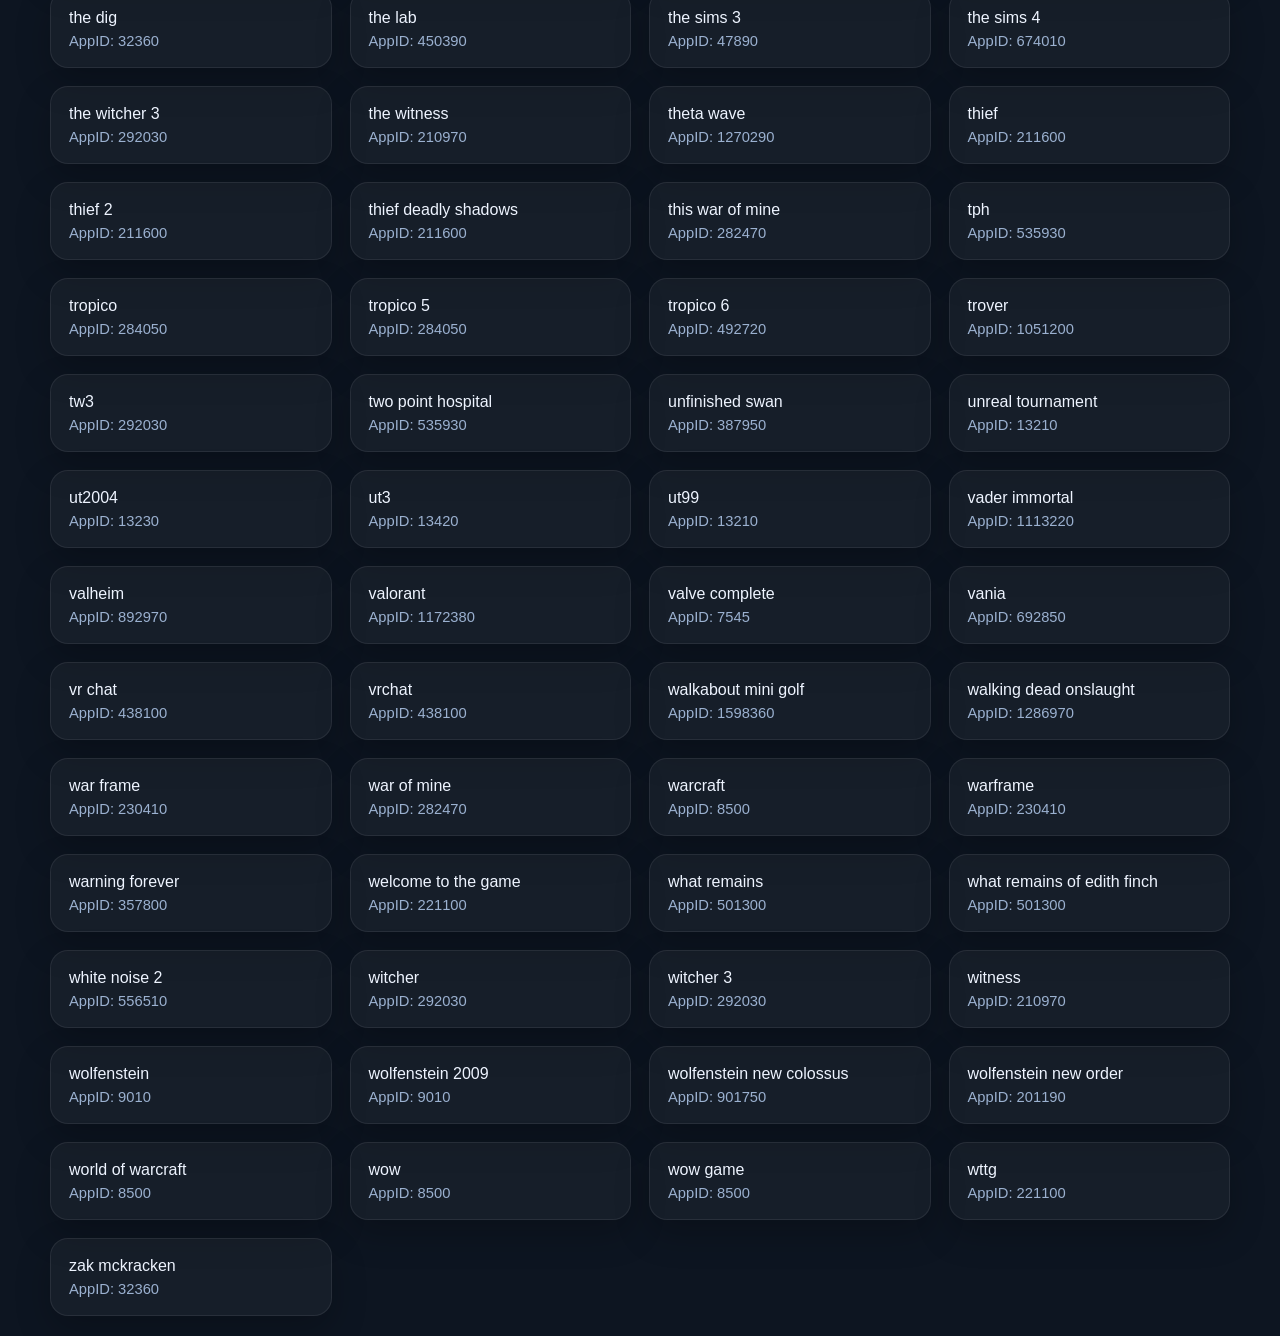
==== commit d9d573b0: "Version 5,0" ====
--- a/gamelist.html
+++ b/gamelist.html
@@ -8,22 +8,24 @@
 
 </head>
 <body>
-    <!-- Auth Menu Bar -->
-    <div class="auth-menu">
-        <div class="auth-greeting" id="user-greeting">Hi, Guest</div>
-        <div class="auth-buttons" id="auth-buttons">
-            <a href="login.html" class="auth-btn">Login</a>
-            <a href="regis.html" class="auth-btn">Register</a>
-        </div>
-    </div>
-
-    <!-- Glossy Taskbar -->
-    <div class="glossy-taskbar">
-        <div class="taskbar-content">
-            <div class="taskbar-logo">🎮 Game Inspector</div>
-            <div class="taskbar-buttons">
-                <a href="index.html" class="taskbar-btn" style="text-decoration: none; color: white;">🏠 Home</a>
-                <a href="index.html#help" class="taskbar-btn" style="text-decoration: none; color: white;">❓ Help</a>
+    <!-- Unified Topbar -->
+    <div class="topbar">
+        <div class="topbar-inner">
+            <div class="topbar-left">
+                <div class="taskbar-logo">🎮 Game Inspector</div>
+                <div class="taskbar-buttons">
+                    <a href="index.html" class="taskbar-btn">🏠 Home</a>
+                    <a href="gamelist.html" class="taskbar-btn">📋 Game List</a>
+                    <a href="index.html#help" class="taskbar-btn">❓ Help</a>
+                </div>
+            </div>
+            <div class="auth-menu">
+                <div class="topbar-clock" id="topbar-clock">The time is --:--:-- --!</div>
+                <div class="auth-greeting" id="user-greeting">Hi, Guest</div>
+                <div class="auth-buttons" id="auth-buttons">
+                    <a href="login.html" class="auth-btn">Login</a>
+                    <a href="regis.html" class="auth-btn">Register</a>
+                </div>
             </div>
         </div>
     </div>
--- a/CSS & JS/style.css
+++ b/CSS & JS/style.css
@@ -36,18 +36,38 @@
     font: inherit;
 }
 
-/* Auth Menu Styles */
-.auth-menu {
+/* Unified Topbar Styles */
+.topbar {
     background: #101923;
     border-bottom: 1px solid rgba(255, 255, 255, 0.08);
-    padding: 12px 20px;
-    display: flex;
-    justify-content: space-between;
-    align-items: center;
-    box-shadow: 0 4px 12px rgba(0, 0, 0, 0.3);
+    box-shadow: 0 18px 40px rgba(0, 0, 0, 0.38);
     position: sticky;
     top: 0;
     z-index: 25;
+}
+
+.topbar-inner {
+    max-width: 1180px;
+    margin: 0 auto;
+    display: flex;
+    justify-content: space-between;
+    align-items: center;
+    gap: 16px;
+    padding: 14px 20px;
+    flex-wrap: wrap;
+}
+
+.topbar-left {
+    display: flex;
+    align-items: center;
+    gap: 16px;
+    flex-wrap: wrap;
+}
+
+.auth-menu {
+    display: flex;
+    align-items: center;
+    gap: 16px;
 }
 
 .auth-greeting {
@@ -55,6 +75,13 @@
     font-weight: 600;
     font-size: 0.95rem;
     text-shadow: 0 1px 2px rgba(0, 0, 0, 0.5);
+}
+
+.topbar-clock {
+    color: #b7d1ff;
+    font-size: 0.9rem;
+    font-weight: 500;
+    white-space: nowrap;
 }
 
 .auth-buttons {
@@ -234,6 +261,50 @@
     transform: translateY(0);
 }
 
+.button-bar {
+    display: flex;
+    flex-wrap: wrap;
+    gap: 10px;
+    margin-bottom: 20px;
+}
+
+.button-bar.placeholder {
+    min-height: 44px;
+    align-items: center;
+    justify-content: center;
+    color: #8eb9ff;
+    opacity: 0.8;
+    font-size: 0.95rem;
+}
+
+.action-image-btn {
+    display: inline-flex;
+    align-items: center;
+    gap: 10px;
+    padding: 12px 16px;
+    border-radius: 14px;
+    background: rgba(255, 255, 255, 0.08);
+    border: 1px solid rgba(255, 255, 255, 0.12);
+    color: #eef4ff;
+    cursor: pointer;
+    transition: transform 0.16s ease, background 0.16s ease, box-shadow 0.16s ease;
+}
+
+.action-image-btn:hover {
+    background: rgba(122, 161, 255, 0.18);
+    transform: translateY(-1px);
+}
+
+.action-image-btn:active {
+    transform: translateY(0);
+}
+
+.button-icon {
+    width: 20px;
+    height: 20px;
+    display: block;
+}
+
 .hero-section,
 .page-section,
 .glossy-card,
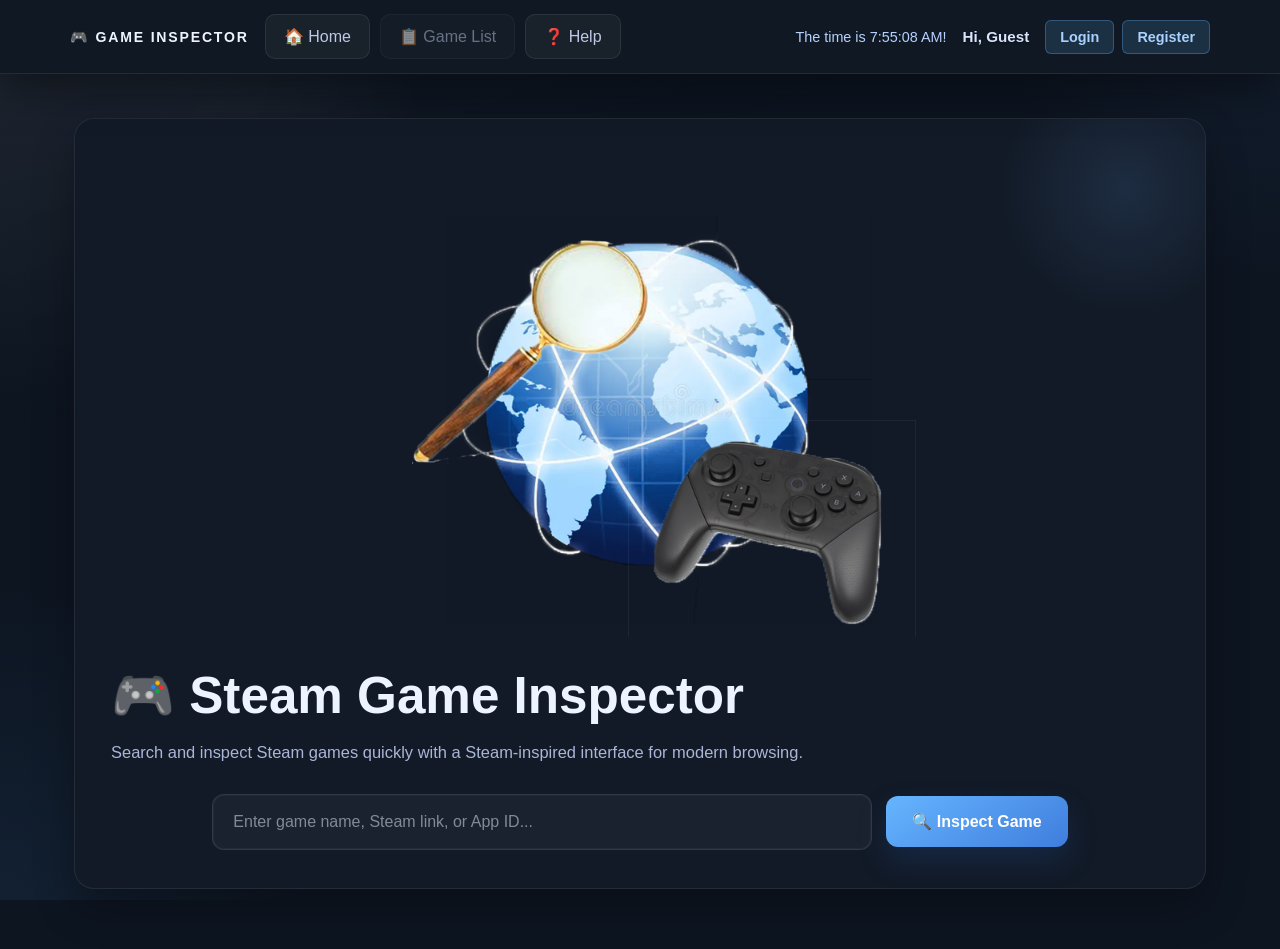
==== commit 2ddf819c: "Version 6,0" ====
--- a/gamelist.html
+++ b/gamelist.html
@@ -15,7 +15,7 @@
                 <div class="taskbar-logo">🎮 Game Inspector</div>
                 <div class="taskbar-buttons">
                     <a href="index.html" class="taskbar-btn">🏠 Home</a>
-                    <a href="gamelist.html" class="taskbar-btn">📋 Game List</a>
+                    <a href="#" onclick="handleGameListAccess(event)" class="taskbar-btn">📋 Game List</a>
                     <a href="index.html#help" class="taskbar-btn">❓ Help</a>
                 </div>
             </div>
@@ -115,5 +115,17 @@
         // Load the game list when page loads
         window.addEventListener('load', displayGameList);
     </script>
+
+    <script>
+    // Guard Clause: Check login status immediately before rendering the page
+    (function checkGuard() {
+        const username = localStorage.getItem('loggedInUser');
+        if (!username) {
+            alert("Access Denied! You have not logged in.");
+            window.location.href = "index.html"; 
+        }
+    })();
+</script>
+
 </body>
 </html>
